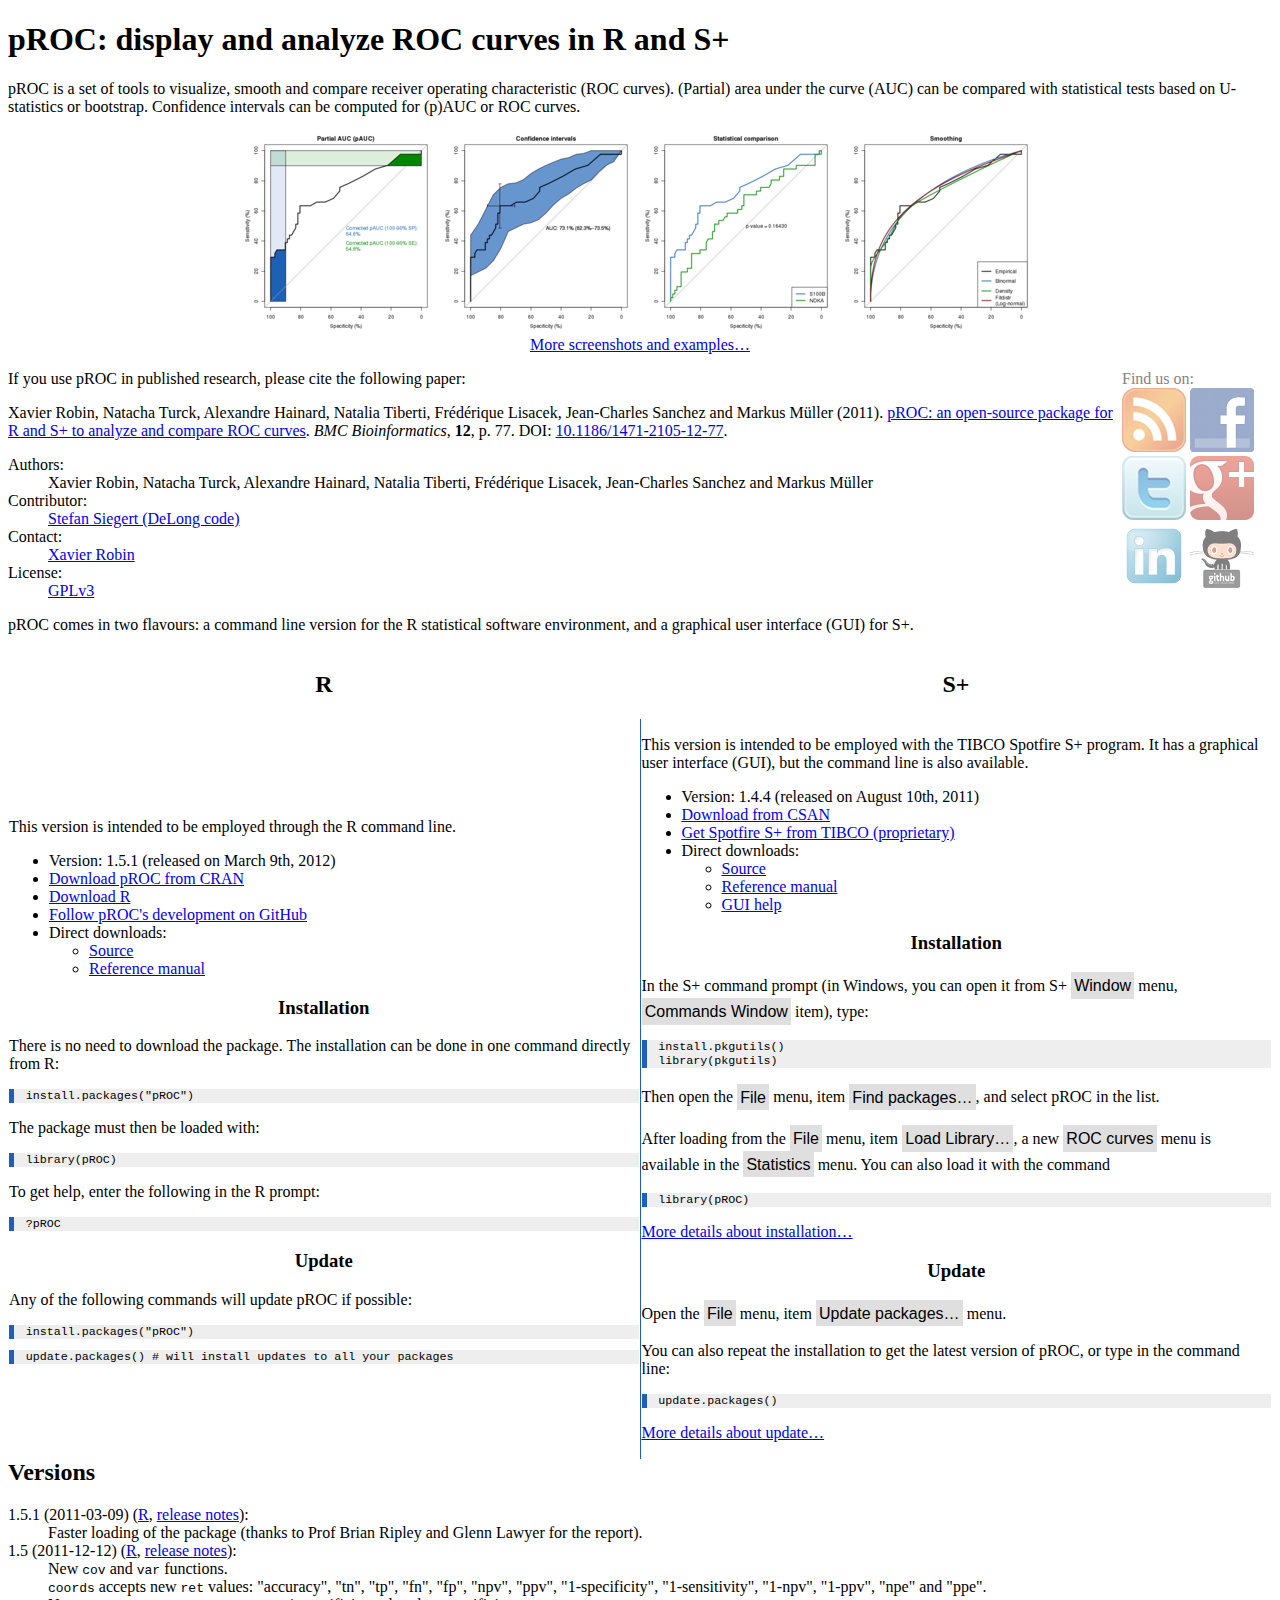
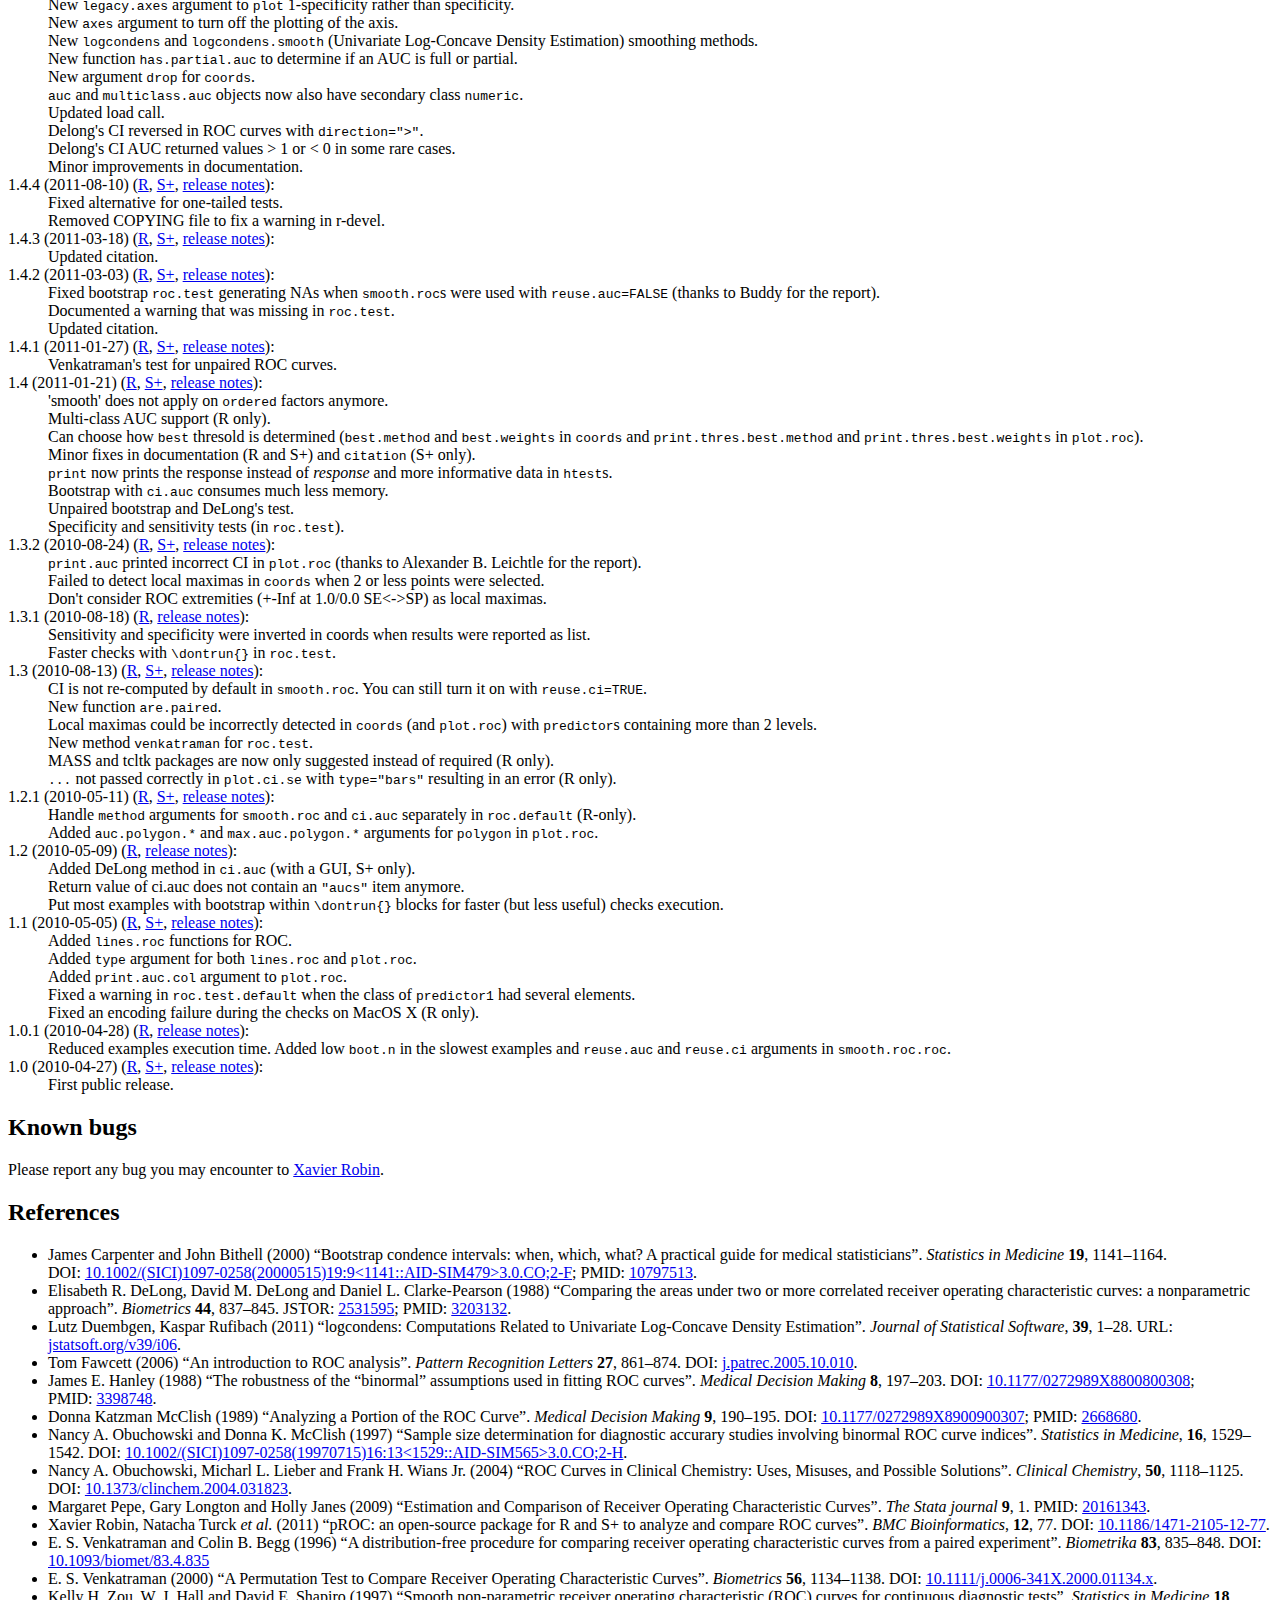
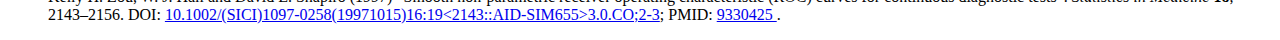
==== index.html @ 5d415474 "Initial commit at v. 1.5.1" ====
<!DOCTYPE HTML PUBLIC "-//W3C//DTD HTML 4.01//EN" "http://www.w3.org/TR/html4/strict.dtd">
<html>
<head>
<meta http-equiv="Content-Type" content="text/html;charset=utf-8">
<title>pROC: display and analyze ROC curves in R and S+</title>
<link href="css/pROC.css" rel="stylesheet" type="text/css">
<link href="http://xavier.robin.name/feed/tag/pROC" rel="alternate" type="application/atom+xml">
</head>
<body>

<h1 id="top">pROC: display and analyze ROC curves in R and S+</h1>

<p>pROC is a set of tools to visualize, smooth and compare receiver operating characteristic (ROC curves). (Partial) area under the curve (AUC) can be compared with statistical tests based on U-statistics or bootstrap. Confidence intervals can be computed for (p)AUC or ROC curves.</p>

<p style="text-align:center;"><a href="screenshots.html" title="Display screenshots"><img src="images/montage.png" alt="Screenshots montage" style="border:0"></a>
<br><a href="screenshots.html" title="Display screenshots">More screenshots and examples…</a></p>

<div id="social">
Find us on:<br>


<a href="http://xavier.robin.name/feed/tag/pROC"><img src="images/rss-icon-64.png" alt="RSS"></a>
<a href="https://www.facebook.com/pROC.package"><img src="images/facebook_badge2.png" alt="Facebook"></a>
<a href="https://twitter.com/#!/pROC_package"><img src="images/twitter.png" alt="Twitter"></a>
<a href="http://gplus.to/pROC"><img src="images/gplus-64.png" alt="Google+"></a>
<!--a href="https://plus.google.com/u/0/b/115798713098628927276/115798713098628927276/about"><img src="images/gplus-64.png" alt="Google+"></a-->
<a href="http://www.linkedin.com/groups/pROC-4214340"><img src="images/linkedin-64.png" alt="LinkedIn"></a>
<a href="https://github.com/xrobin/pROC"><img src="images/github-badge2.png" alt="GitHub"></a>
</div>

<p>If you use pROC in published research, please cite the following paper:</p>
<p>Xavier Robin, Natacha Turck, Alexandre Hainard, Natalia Tiberti, Frédérique Lisacek, Jean-Charles Sanchez and Markus Müller (2011). <a href="http://www.biomedcentral.com/1471-2105/12/77/">pROC: an open-source package for R and S+ to analyze and compare ROC curves</a>. <i>BMC Bioinformatics</i>, <b>12</b>, p. 77. DOI: <a href="http://dx.doi.org/10.1186/1471-2105-12-77">10.1186/1471-2105-12-77</a>.</p>

<dl>
<dt>Authors</dt><dd>Xavier Robin, Natacha Turck, Alexandre Hainard, Natalia Tiberti, Frédérique Lisacek, Jean-Charles Sanchez and Markus Müller</dd>
<dt>Contributor</dt><dd><a href="https://github.com/sieste">Stefan Siegert (DeLong code)</a></dd>
<dt>Contact</dt><dd><a href="http://xavier.robin.name/contact">Xavier Robin</a></dd>
<dt>License</dt><dd><a href="http://www.gnu.org/licenses/gpl.html">GPLv3</a></dd>
</dl>

<p>pROC comes in two flavours: a command line version for the R statistical software environment, and a graphical user interface (GUI) for S+.</p>

<table summary="Table with 2 colums: one for R and one for S+." class="pROC_table">
	<tr>
		<th><h2 id="pROC_R">R</h2></th>
		<th><h2 id="pROC_S">S+</h2></th>
	</tr>
	<tr>
		<td><p>This version is intended to be employed through the R command line.</p>
			<ul>
			<li>Version: 1.5.1 (released on March 9th, 2012)</li>
			<li><a href="http://cran.r-project.org/web/packages/pROC/index.html">Download pROC from CRAN</a></li>
			<li><a href="http://www.r-project.org/">Download R</a></li>
			<li><a href="https://github.com/xrobin/pROC">Follow pROC's development on GitHub</a></li>
			<li>Direct downloads:
				<ul>
					<li><a href="files/pROC_1.5.1_R_source.tar.gz">Source</a></li>
					<li><a href="files/pROC_1.5.1_R_manual.pdf">Reference manual</a></li>
				</ul>
			</li>
			</ul>

			<h3 id="pROC_installation">Installation</h3>
			<p>There is no need to download the package. The installation can be done in one command directly from R:</p>
			<pre>install.packages("pROC")</pre>
			<p>The package must then be loaded with:</p>
			<pre>library(pROC)</pre>
			<p>To get help, enter the following in the R prompt:</p>
			<pre>?pROC</pre>

			<h3>Update</h3>
			<p>Any of the following commands will update pROC if possible:</p>
			<pre>install.packages("pROC")</pre>
			<pre>update.packages() # will install updates to all your packages</pre>
		</td>

		<td><p>This version is intended to be employed with the TIBCO Spotfire S+ program. It has a graphical user interface (GUI), but the command line is also available.</p>
			<ul>
			<li>Version: 1.4.4 (released on August 10th, 2011)</li>
			<li><a href="http://csan.insightful.com/PackageDetails.aspx?Package=pROC">Download from CSAN</a></li>
			<li><a href="http://spotfire.tibco.com/Products/S-Plus-Overview.aspx">Get Spotfire S+ from TIBCO (proprietary)</a></li>
			<li>Direct downloads:
				<ul>
				<li><a href="files/pROC_1.4.4_S_source.tar.gz">Source</a></li>
				<li><a href="files/pROC_1.4.4_S_manual.pdf">Reference manual</a></li>
				<li><a href="files/pROC_1.4.4_S_help.pdf">GUI help</a></li>
				</ul>
			</li>
			</ul>

			<h3>Installation</h3>
			<p>In the S+ command prompt (in Windows, you can open it from S+ <code class="pROC_menuitem">Window</code> menu, <code class="pROC_menuitem">Commands Window</code> item), type:</p>
			<pre>install.pkgutils()<br>library(pkgutils)</pre>
			<p>Then open the <code class="pROC_menuitem">File</code> menu, item <code class="pROC_menuitem">Find packages…</code>, and select pROC in the list.</p>
			<p>After loading from the <code class="pROC_menuitem">File</code> menu, item <code class="pROC_menuitem">Load Library…</code>, a new <code class="pROC_menuitem">ROC curves</code> menu is available in the <code class="pROC_menuitem">Statistics</code> menu. You can also load it with the command</p>
			<pre>library(pROC)</pre>
			<p><a href="installS.html" title="Detailed installation help">More details about installation…</a></p>
			
			<h3>Update</h3>
			<p>Open the <code class="pROC_menuitem">File</code> menu, item <code class="pROC_menuitem">Update packages…</code> menu.</p>
			<p>You can also repeat the installation to get the latest version of pROC, or type in the command line:</p>
			<pre>update.packages()</pre>
			<p><a href="installS.html#pROC_update" title="Detailed update help">More details about update…</a></p>
		</td>
	</tr>
</table>

<h2 id="pROC_versions">Versions</h2>
	<dl>
		<dt>1.5.1 (2011-03-09) (<a href="files/pROC_1.5.1_R_source.tar.gz">R</a>, <a href="http://xavier.robin.name/blog/2011/12/12/proc-1.5.1-released">release notes</a>)</dt>
			<dd>Faster loading of the package (thanks to Prof Brian Ripley and Glenn Lawyer for the report).</dd>

		<dt>1.5 (2011-12-12) (<a href="archives/pROC_1.5_R_source.tar.gz">R</a>, <a href="http://xavier.robin.name/blog/2011/12/12/proc-1.5-released">release notes</a>)</dt>
			<dd>New <code>cov</code> and <code>var</code> functions.</dd>
			<dd><code>coords</code> accepts new <code>ret</code> values: "accuracy", "tn", "tp", "fn", "fp", "npv", "ppv", "1-specificity", "1-sensitivity", "1-npv", "1-ppv", "npe" and "ppe".</dd>
			<dd>New <code>legacy.axes</code> argument to <code>plot</code> 1-specificity rather than specificity.</dd>
			<dd>New <code>axes</code> argument to turn off the plotting of the axis.</dd>
			<dd>New <code>logcondens</code> and <code>logcondens.smooth</code> (Univariate Log-Concave Density Estimation) smoothing methods.</dd>
			<dd>New function <code>has.partial.auc</code> to determine if an AUC is full or partial.</dd>
			<dd>New argument <code>drop</code> for <code>coords</code>.</dd>
			<dd><code>auc</code> and <code>multiclass.auc</code> objects now also have secondary class <code>numeric</code>.</dd>
			<dd>Updated load call.</dd>
			<dd>Delong's CI reversed in ROC curves with <code>direction="&gt;"</code>.</dd>
			<dd>Delong's CI AUC returned values &gt; 1 or &lt; 0 in some rare cases.</dd>
			<dd>Minor improvements in documentation.</dd>

		<dt>1.4.4 (2011-08-10) (<a href="archives/pROC_1.4.4_R_source.tar.gz">R</a>, <a href="files/pROC_1.4.4_S_source.tar.gz">S+</a>, <a href="http://xavier.robin.name/blog/2011/08/10/proc-1.4.4-released">release notes</a>)</dt>
			<dd>Fixed alternative for one-tailed tests.</dd>
			<dd>Removed COPYING file to fix a warning in r-devel.</dd>

		<dt>1.4.3 (2011-03-18) (<a href="archives/pROC_1.4.3_R_source.tar.gz">R</a>, <a href="archives/pROC_1.4.3_S_source.zip">S+</a>, <a href="http://xavier.robin.name/blog/2011/03/18/proc-1.4.3-released">release notes</a>)</dt>
			<dd>Updated citation.</dd>

		<dt>1.4.2 (2011-03-03) (<a href="archives/pROC_1.4.2_R_source.tar.gz">R</a>, <a href="archives/pROC_1.4.2_S_source.zip">S+</a>, <a href="http://xavier.robin.name/blog/2011/03/03/proc-1.4.2-released">release notes</a>)</dt>
			<dd>Fixed bootstrap <code>roc.test</code> generating NAs when <code>smooth.roc</code>s were used with <code>reuse.auc=FALSE</code> (thanks to Buddy for the report).</dd>
			<dd>Documented a warning that was missing in <code>roc.test</code>.</dd>
			<dd>Updated citation.</dd>

		<dt>1.4.1 (2011-01-27) (<a href="archives/pROC_1.4.1_R_source.tar.gz">R</a>, <a href="archives/pROC_1.4.1_S_source.zip">S+</a>, <a href="http://xavier.robin.name/blog/2011/01/27/proc-1.4.1-released">release notes</a>)</dt>
			<dd>Venkatraman's test for unpaired ROC curves.</dd>

		<dt>1.4 (2011-01-21) (<a href="archives/pROC_1.4_R_source.tar.gz">R</a>, <a href="archives/pROC_1.4_S_source.zip">S+</a>, <a href="http://xavier.robin.name/blog/2011/01/21/proc-1.4-released">release notes</a>)</dt>
			<dd>'smooth' does not apply on <code>ordered</code> factors anymore.</dd>
			<dd>Multi-class AUC support (R only).</dd>
			<dd>Can choose how <code>best</code> thresold is determined (<code>best.method</code> and <code>best.weights</code> in <code>coords</code> and <code>print.thres.best.method</code> and <code>print.thres.best.weights</code> in <code>plot.roc</code>).</dd>
			<dd>Minor fixes in documentation (R and S+) and <code>citation</code> (S+ only).</dd>
			<dd><code>print</code> now prints the response instead of <em>response</em> and more informative data in <code>htest</code>s.</dd>
			<dd>Bootstrap with <code>ci.auc</code> consumes much less memory.</dd>
			<dd>Unpaired bootstrap and DeLong's test.</dd>
			<dd>Specificity and sensitivity tests (in <code>roc.test</code>).</dd>

		<dt>1.3.2 (2010-08-24) (<a href="archives/pROC_1.3.2_R_source.tar.gz">R</a>, <a href="archives/pROC_1.3.2_S_source.zip">S+</a>, <a href="http://xavier.robin.name/blog/2010/08/24/proc-1.3.2-released">release notes</a>)</dt>
			<dd><code>print.auc</code> printed incorrect CI in <code>plot.roc</code> (thanks to Alexander B. Leichtle for the report).</dd>
			<dd>Failed to detect local maximas in <code>coords</code> when 2 or less points were selected.</dd>
			<dd>Don't consider ROC extremities (+-Inf at 1.0/0.0 SE<->SP) as local maximas.</dd>

		<dt>1.3.1 (2010-08-18) (<a href="archives/pROC_1.3.1_R_source.tar.gz">R</a>, <a href="http://xavier.robin.name/blog/2010/08/18/proc-1.3.1-released">release notes</a>)</dt>
			<dd>Sensitivity and specificity were inverted in coords when results were reported as list.</dd>
			<dd>Faster checks with <code>\dontrun{}</code> in <code>roc.test</code>.</dd>

		<dt>1.3 (2010-08-13) (<a href="archives/pROC_1.3_R_source.tar.gz">R</a>, <a href="archives/pROC_1.3_S_source.zip">S+</a>, <a href="http://xavier.robin.name/blog/2010/08/13/proc-1.3-released">release notes</a>)</dt>
		  <dd>CI is not re-computed by default in <code>smooth.roc</code>. You can still turn it on with <code>reuse.ci=TRUE</code>.</dd>
			<dd>New function <code>are.paired</code>.</dd>
			<dd>Local maximas could be incorrectly detected in <code>coords</code> (and <code>plot.roc</code>) with <code>predictor</code>s containing more than 2 levels.</dd>
			<dd>New method <code>venkatraman</code> for <code>roc.test</code>.</dd>
			<dd>MASS and tcltk packages are now only suggested instead of required (R only).</dd>
			<dd><code>...</code> not passed correctly in <code>plot.ci.se</code> with <code>type="bars"</code> resulting in an error (R only).</dd>

		<dt>1.2.1 (2010-05-11) (<a href="archives/pROC_1.2.1_R_source.tar.gz">R</a>, <a href="archives/pROC_1.2.1_S_source.zip">S+</a>, <a href="http://xavier.robin.name/blog/2010/05/11/proc-1.2.1-released">release notes</a>)</dt>
			<dd>Handle <code>method</code> arguments for <code>smooth.roc</code> and <code>ci.auc</code> separately in <code>roc.default</code> (R-only).</dd>
			<dd>Added <code>auc.polygon.*</code> and <code>max.auc.polygon.*</code> arguments for <code>polygon</code> in <code>plot.roc</code>.</dd>

		<dt>1.2 (2010-05-09) (<a href="archives/pROC_1.2_R_source.tar.gz">R</a>, <a href="http://xavier.robin.name/blog/2010/05/09/proc-1.2-released">release notes</a>)</dt>
			<dd>Added DeLong method in <code>ci.auc</code> (with a GUI, S+ only).</dd>
			<dd>Return value of ci.auc does not contain an <code>"aucs"</code> item anymore.</dd>
			<dd>Put most examples with bootstrap within <code>\dontrun{}</code> blocks for faster (but less useful) checks execution.</dd>

		<dt>1.1 (2010-05-05) (<a href="archives/pROC_1.1_R_source.tar.gz">R</a>, <a href="archives/pROC_1.1_S_source.zip">S+</a>, <a href="http://xavier.robin.name/blog/2010/05/05/proc-1.1-released">release notes</a>)</dt>
			<dd>Added <code>lines.roc</code> functions for ROC.</dd>
			<dd>Added <code>type</code> argument for both <code>lines.roc</code> and <code>plot.roc</code>.</dd>
			<dd>Added <code>print.auc.col</code> argument to <code>plot.roc</code>.</dd>
			<dd>Fixed a warning in <code>roc.test.default</code> when the class of <code>predictor1</code> had several elements.</dd>
			<dd>Fixed an encoding failure during the checks on MacOS X (R only).</dd>

		<dt>1.0.1 (2010-04-28) (<a href="archives/pROC_1.0.1_R_source.tar.gz">R</a>, <a href="http://xavier.robin.name/blog/2010/04/28/proc-1.0.1-released">release notes</a>)</dt>
			<dd>Reduced examples execution time. Added low <code>boot.n</code> in the slowest examples and <code>reuse.auc</code> and <code>reuse.ci</code> arguments in <code>smooth.roc.roc</code>.</dd>

		<dt>1.0 (2010-04-27) (<a href="archives/pROC_1.0_R_source.tar.gz">R</a>, <a href="archives/pROC_1.0_S_source.zip">S+</a>, <a href="http://xavier.robin.name/blog/2010/04/27/proc-1.0-released">release notes</a>)</dt>
			<dd>First public release.</dd>
	</dl>


<h2 id="pROC_bugs">Known bugs</h2>
<p>Please report any bug you may encounter to <a href="http://xavier.robin.name/contact">Xavier Robin</a>.</p>

<h2 id="pROC_references">References</h2>
<ul>
	<li>James Carpenter and John Bithell (2000) “Bootstrap condence intervals: when, which, what? A practical guide for medical statisticians”. <i>Statistics in Medicine</i> <b>19</b>, 1141–1164. DOI:&nbsp;<a href="http://dx.doi.org/10.1002/(SICI)1097-0258(20000515)19:9%3C1141::AID-SIM479%3E3.0.CO%3B2-F">10.1002/(SICI)1097-0258(20000515)19:9<1141::AID-SIM479>3.0.CO;2-F</a>; PMID:&nbsp;<a href="http://www.ncbi.nlm.nih.gov/pubmed/10797513">10797513</a>.</li>
	<li>Elisabeth R. DeLong, David M. DeLong and Daniel L. Clarke-Pearson (1988) “Comparing the areas under two or more correlated receiver operating characteristic curves: a nonparametric approach”. <i>Biometrics</i> <b>44</b>, 837–845. JSTOR:&nbsp;<a href="http://www.jstor.org/stable/info/2531595">2531595</a>; PMID: <a href="http://www.ncbi.nlm.nih.gov/pubmed/3203132">3203132</a>.</li>
	<li>Lutz Duembgen, Kaspar Rufibach (2011) “logcondens: Computations Related to Univariate Log-Concave Density Estimation”. <i>Journal of Statistical Software</i>, <b>39</b>, 1–28. URL: <a href="http://www.jstatsoft.org/v39/i06/">jstatsoft.org/v39/i06</a>.</li> 
	<li>Tom Fawcett (2006) “An introduction to ROC analysis”. <i>Pattern Recognition Letters</i> <b>27</b>, 861–874. DOI:&nbsp;<a href="http://dx.doi.org/10.1016/j.patrec.2005.10.010">j.patrec.2005.10.010</a>.</li>
	<li>James E. Hanley (1988) “The robustness of the “binormal” assumptions used in fitting ROC curves”. <i>Medical Decision Making</i> <b>8</b>, 197–203. DOI:&nbsp;<a href="http://dx.doi.org/10.1177/0272989X8800800308">10.1177/0272989X8800800308</a>; PMID:&nbsp;<a href="http://www.ncbi.nlm.nih.gov/pubmed/3398748">3398748</a>.</li>
	<li>Donna Katzman McClish (1989) “Analyzing a Portion of the ROC Curve”. <i>Medical Decision Making</i> <b>9</b>, 190–195. DOI:&nbsp;<a href="http://dx.doi.org/10.1177/0272989X8900900307">10.1177/0272989X8900900307</a>; PMID:&nbsp;<a href="http://www.ncbi.nlm.nih.gov/pubmed/2668680">2668680</a>.</li>
	<li>Nancy A. Obuchowski and Donna K. McClish (1997) “Sample size determination for diagnostic accurary studies involving binormal ROC curve indices”. <i>Statistics in Medicine</i>, <b>16</b>, 1529–1542. DOI: <a href="http://dx.doi.org/10.1002/(SICI)1097-0258(19970715)16:13&lt;1529::AID-SIM565&gt;3.0.CO;2-H">10.1002/(SICI)1097-0258(19970715)16:13&lt;1529::AID-SIM565&gt;3.0.CO;2-H</a>.</li>
	<li>Nancy A. Obuchowski, Micharl L. Lieber and Frank H. Wians Jr. (2004) “ROC Curves in Clinical Chemistry: Uses, Misuses, and Possible Solutions”. <i>Clinical Chemistry</i>, <b>50</b>, 1118–1125. DOI: <a href="http://dx.doi.org/10.1373/clinchem.2004.031823">10.1373/clinchem.2004.031823</a>.</li>
	<li>Margaret Pepe, Gary Longton and Holly Janes (2009) “Estimation and Comparison of Receiver Operating Characteristic Curves”. <i>The Stata journal</i> <b>9</b>, 1. PMID:&nbsp;<a href="http://www.ncbi.nlm.nih.gov/pubmed/20161343">20161343</a>.</li>
	<li>Xavier Robin, Natacha Turck <i>et al.</i> (2011) “pROC: an open-source package for R and S+ to analyze and compare ROC curves”. <i>BMC Bioinformatics</i>, <b>12</b>, 77. DOI: <a href="http://dx.doi.org/10.1186/1471-2105-12-77">10.1186/1471-2105-12-77</a>.</li>
	<li>E. S. Venkatraman and Colin B. Begg (1996) “A distribution-free procedure for comparing receiver operating characteristic curves from a paired experiment”. <i>Biometrika</i> <b>83</b>, 835–848. DOI: <a href="http://dx.doi.org/10.1093/biomet/83.4.835">10.1093/biomet/83.4.835</a></li>
	<li>E. S. Venkatraman (2000) “A Permutation Test to Compare Receiver Operating Characteristic Curves”. <i>Biometrics</i> <b>56</b>,
  1134–1138. DOI: <a href="http://dx.doi.org/10.1111/j.0006-341X.2000.01134.x">10.1111/j.0006-341X.2000.01134.x</a>.</li>
	<li>Kelly H. Zou, W. J. Hall and David E. Shapiro (1997) “Smooth non-parametric receiver operating characteristic (ROC) curves for continuous diagnostic tests”. <i>Statistics in Medicine</i> <b>18</b>, 2143–2156. DOI:&nbsp;<a href="http://dx.doi.org/10.1002/(SICI)1097-0258(19971015)16:19%3C2143::AID-SIM655%3E3.0.CO%3B2-3">10.1002/(SICI)1097-0258(19971015)16:19&lt;2143::AID-SIM655&gt;3.0.CO;2-3</a>; PMID:&nbsp;<a href="http://www.ncbi.nlm.nih.gov/pubmed/9330425 ">9330425 </a>.</li>
</ul>
</body>
</html>
---- css/pROC.css ----
/* <pre> looks bad by default. Highlight them a bit */
pre {
	border-left: 5px solid #1C61B6;
	padding-left:1em;
	background: #EEE;
	color:black;
	overflow: auto;
	white-space: pre-line;
	font-size: 90%;
}

/* Emulate GUI elements */

kbd {
	/* Freely inspired from http://ago.tanfa.co.uk/css/borders/keyboard.html */
	font-family: Tahoma, Arial, Helvetica, sans-serif;
	white-space: nowrap;
	line-height: 200%;
	border-width: .2em .4em .5em .3em;
	border-style: solid;
	border-color: #CCCCCC #AAAAAA #888888 #BBBBBB;
	padding: 0.3em 0.2em;
	color: #000000;
	background: #EEEEEE;
}

.pROC_menuitem {
	/* Freely inspired from http://ago.tanfa.co.uk/css/borders/keyboard.html */
	font-family: Tahoma, Arial, Helvetica, sans-serif;
	white-space: nowrap;
	line-height: 160%;
	padding: 0.3em 0.2em;
	color: black;
	background: #DFDFDF;
}

.pROC_file {
	font-family: Tahoma, Arial, Helvetica, sans-serif;
	white-space: nowrap;
	border: 1px dotted black;
	padding-left: 1px;
	padding-right: 1px;
}

.pROC_file:before {
	content:url(SmoothGNOME-file.png);
	vertical-align:middle;
	padding-right:5px;
}

.pROC_folder:before {
	content:url(SmoothGNOME-directory.png);
}

/* Fix tables.
 * Make more specific selectors with #sib_body to override table defaults of the sib stylesheet */

table.pROC_table {
	border-collapse: collapse;
	table-layout:fixed;
	width: 100%;
	float:left;
}

#sib_body .pROC_table td {
	width:50%;
	vertical-align:top;
	padding-left:1em;
	padding-right:1em;
}

.pROC_table th {
	background-color: white!important;
	color: black!important;
}

.pROC_table h3 {
	text-align: center;
}

.pROC_table td+td {
	border-left: 1px solid #1C61B6;
}

/* Definition lists are unstyled by default. Make them look nice */

dl { /* override smallish <body> text */
	font-size: medium;
}

dt:after {
	content: ": ";
}

dd#pROC_versions {
	display:list-item;
}

/* Some pROC-screenshots-specific elements */

#pROC_screenshots {
	max-width:1100px;
	margin-left:auto;
	margin-right:auto;
}

.pROC_capture-block {
	float:left;
	width:500px;
	margin:1em;
}

.pROC_clear {
	clear:left;
}

/* Some pROC-S+ install guide-specific elements */

.pROC_showhidelink {
	font-size:90%;
}

:target {
	background:#80B9FF !important;
	color:black;
}

.pROC_sidehelp {
	background: #EEEEEE;
	border:1px solid #1C61B6;
	padding:.1em;
	margin-top:2em;
}

.pROC_sidehelp img {
	max-width:100%;
	border:0;
}

/* Style of the social bar */
#social {
	float:right;
	width: 150px;
	opacity:.5;
}
#social:hover {
	opacity:1;
}
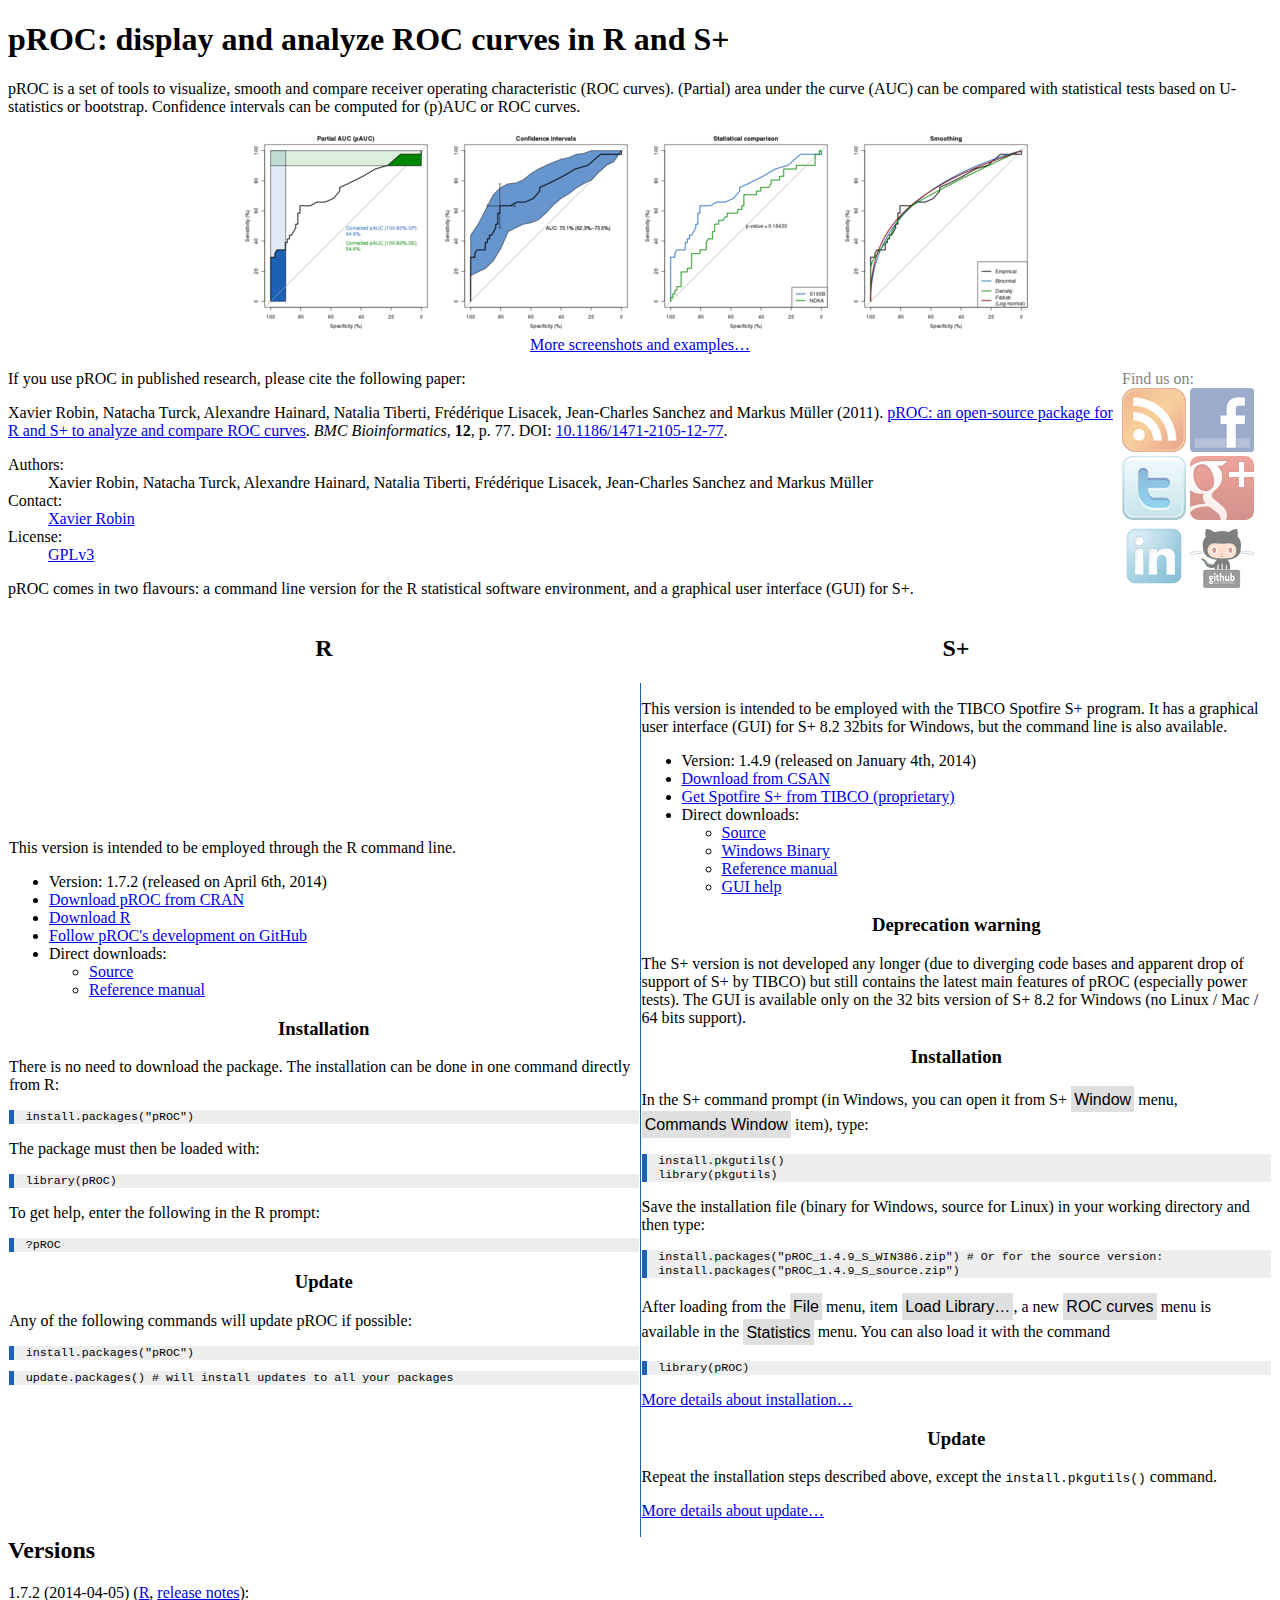
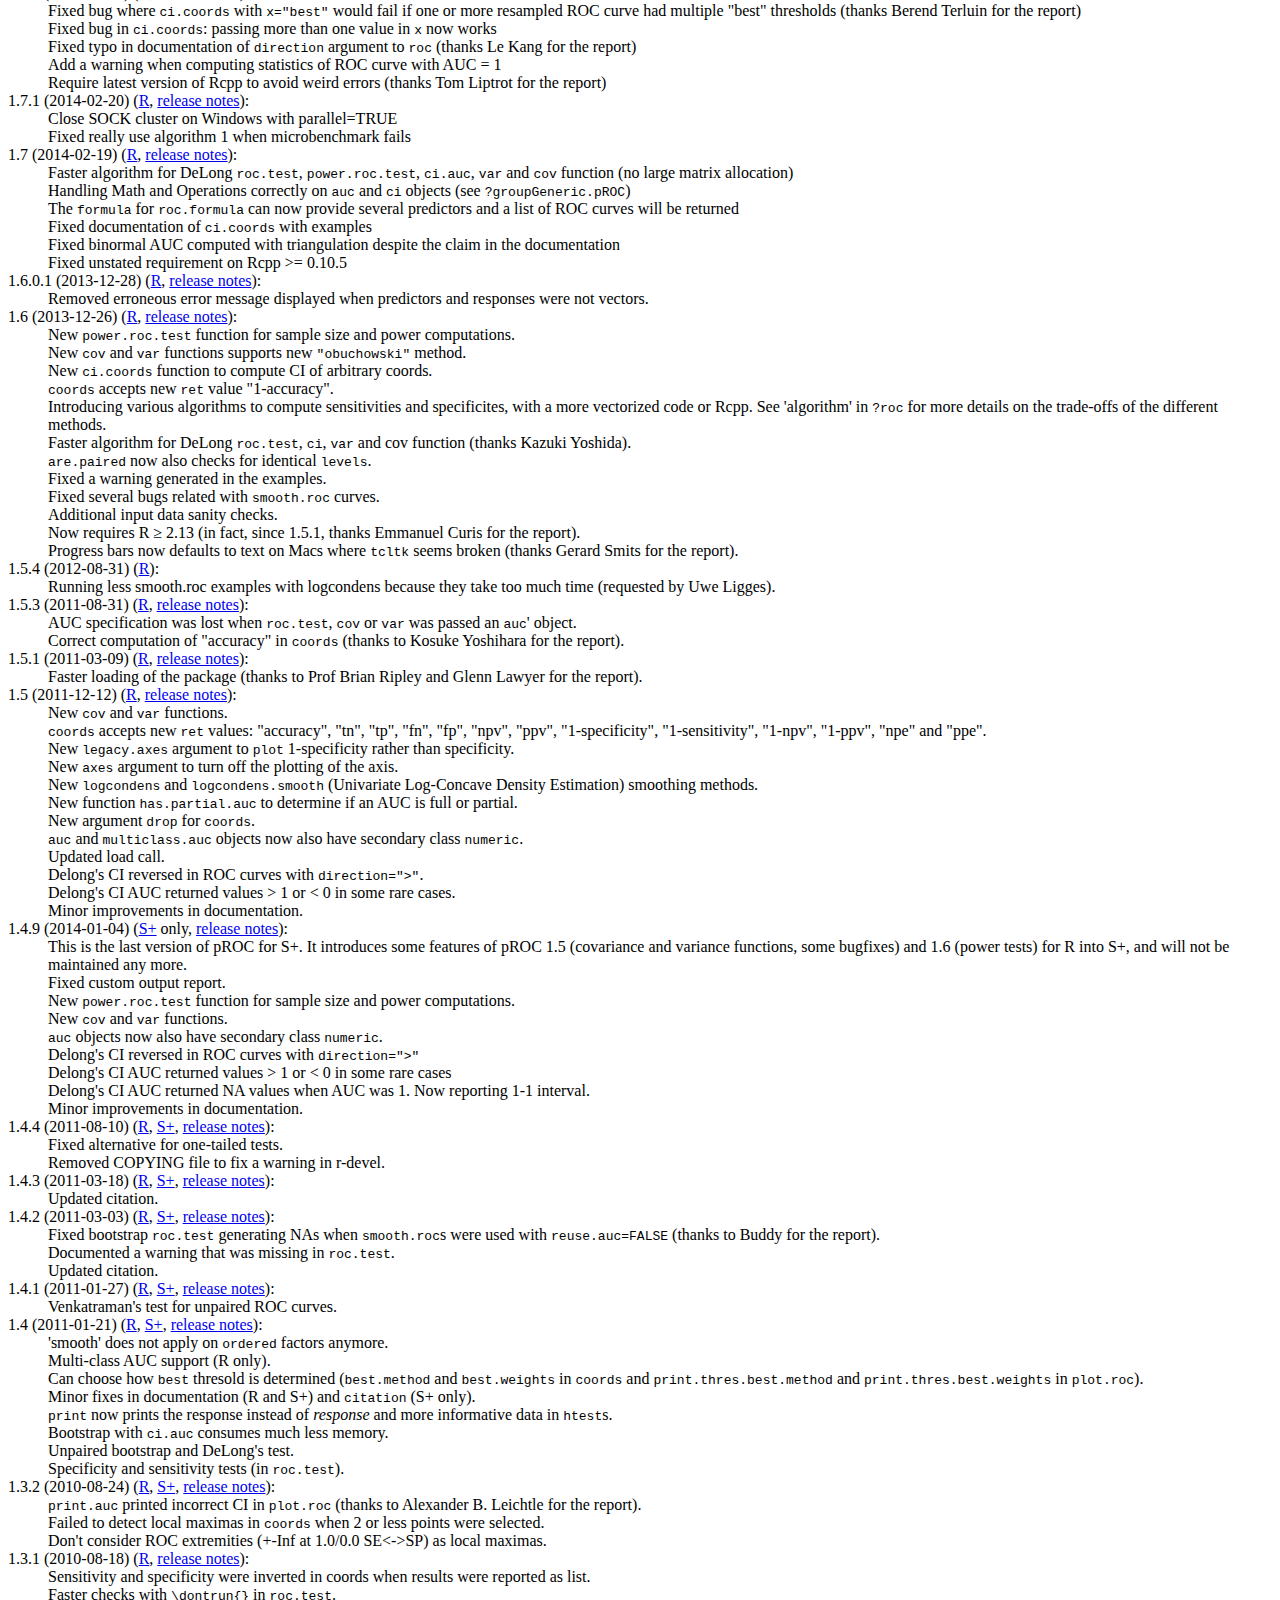
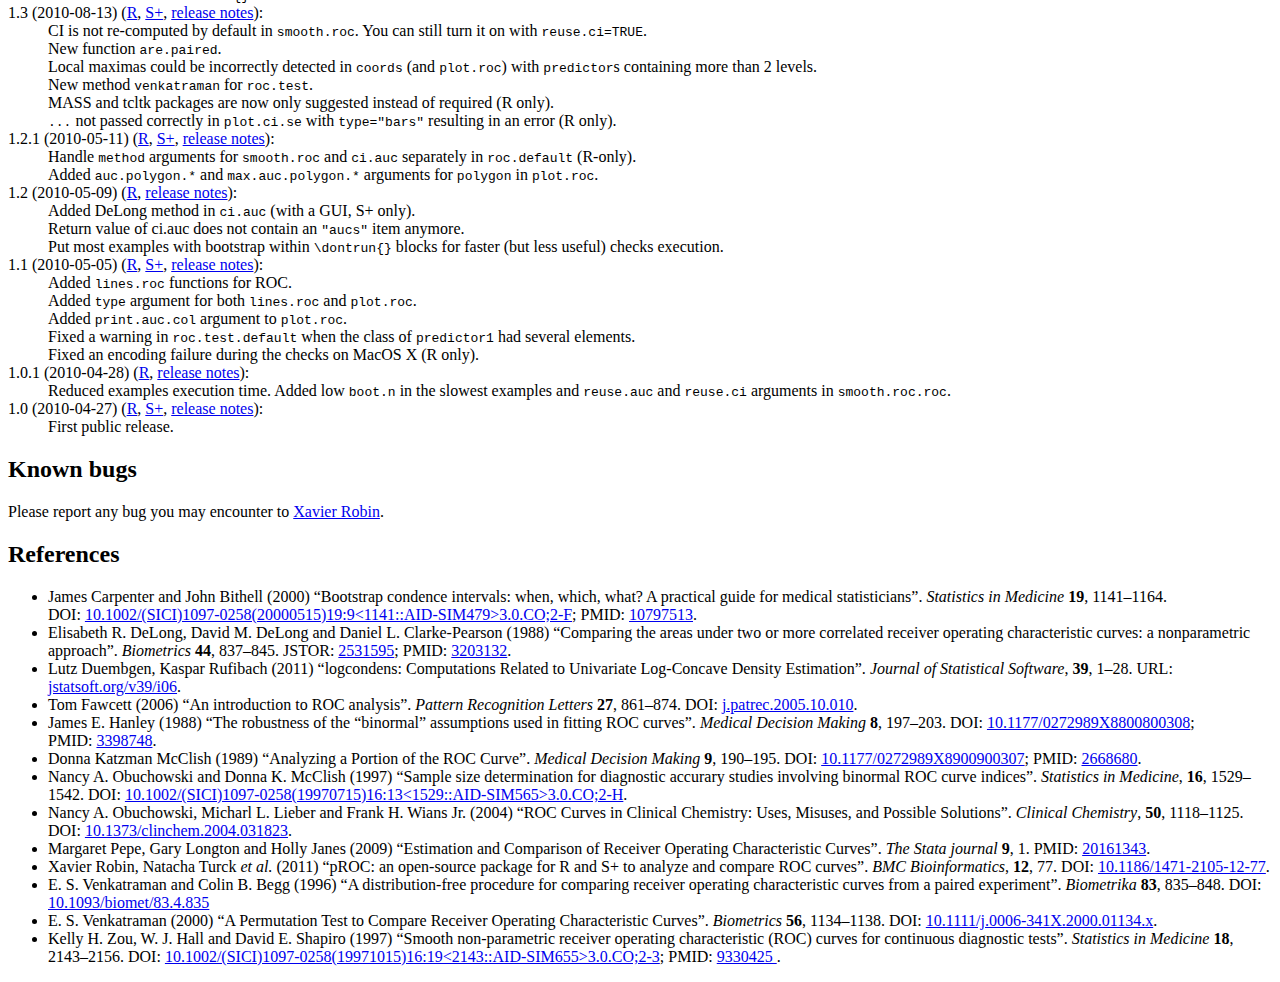
==== commit e8de63bc: "Update to 1.7.1" ====
--- a/index.html
+++ b/index.html
@@ -33,7 +33,6 @@
 
 <dl>
 <dt>Authors</dt><dd>Xavier Robin, Natacha Turck, Alexandre Hainard, Natalia Tiberti, Frédérique Lisacek, Jean-Charles Sanchez and Markus Müller</dd>
-<dt>Contributor</dt><dd><a href="https://github.com/sieste">Stefan Siegert (DeLong code)</a></dd>
 <dt>Contact</dt><dd><a href="http://xavier.robin.name/contact">Xavier Robin</a></dd>
 <dt>License</dt><dd><a href="http://www.gnu.org/licenses/gpl.html">GPLv3</a></dd>
 </dl>
@@ -48,14 +47,14 @@
 	<tr>
 		<td><p>This version is intended to be employed through the R command line.</p>
 			<ul>
-			<li>Version: 1.5.1 (released on March 9th, 2012)</li>
+			<li>Version: 1.7.2 (released on April 6th, 2014)</li>
 			<li><a href="http://cran.r-project.org/web/packages/pROC/index.html">Download pROC from CRAN</a></li>
 			<li><a href="http://www.r-project.org/">Download R</a></li>
 			<li><a href="https://github.com/xrobin/pROC">Follow pROC's development on GitHub</a></li>
 			<li>Direct downloads:
 				<ul>
-					<li><a href="files/pROC_1.5.1_R_source.tar.gz">Source</a></li>
-					<li><a href="files/pROC_1.5.1_R_manual.pdf">Reference manual</a></li>
+					<li><a href="files/pROC_1.7.2_R_source.tar.gz">Source</a></li>
+					<li><a href="files/pROC_1.7.2_R_manual.pdf">Reference manual</a></li>
 				</ul>
 			</li>
 			</ul>
@@ -74,40 +73,87 @@
 			<pre>update.packages() # will install updates to all your packages</pre>
 		</td>
 
-		<td><p>This version is intended to be employed with the TIBCO Spotfire S+ program. It has a graphical user interface (GUI), but the command line is also available.</p>
+		<td><p>This version is intended to be employed with the TIBCO Spotfire S+ program. It has a graphical user interface (GUI) for S+ 8.2 32bits for Windows, but the command line is also available.</p>
 			<ul>
-			<li>Version: 1.4.4 (released on August 10th, 2011)</li>
+			<li>Version: 1.4.9 (released on January 4th, 2014)</li>
 			<li><a href="http://csan.insightful.com/PackageDetails.aspx?Package=pROC">Download from CSAN</a></li>
 			<li><a href="http://spotfire.tibco.com/Products/S-Plus-Overview.aspx">Get Spotfire S+ from TIBCO (proprietary)</a></li>
 			<li>Direct downloads:
 				<ul>
-				<li><a href="files/pROC_1.4.4_S_source.tar.gz">Source</a></li>
-				<li><a href="files/pROC_1.4.4_S_manual.pdf">Reference manual</a></li>
-				<li><a href="files/pROC_1.4.4_S_help.pdf">GUI help</a></li>
+				<li><a href="files/pROC_1.4.9_S_source.zip">Source</a></li>
+				<li><a href="files/pROC_1.4.9_S_WIN386.zip">Windows Binary</a></li>
+				<li><a href="files/pROC_1.4.9_S_manual.pdf">Reference manual</a></li>
+				<li><a href="files/pROC_1.4.9_S_help.pdf">GUI help</a></li>
 				</ul>
 			</li>
 			</ul>
 
+			<h3>Deprecation warning</h3>
+			<p>The S+ version is not developed any longer (due to diverging code bases and apparent drop of support of S+ by TIBCO) but still contains the latest main features of pROC (especially power tests). The GUI is available only on the 32 bits version of S+ 8.2 for Windows (no Linux / Mac / 64 bits support).</p>
+
 			<h3>Installation</h3>
 			<p>In the S+ command prompt (in Windows, you can open it from S+ <code class="pROC_menuitem">Window</code> menu, <code class="pROC_menuitem">Commands Window</code> item), type:</p>
 			<pre>install.pkgutils()<br>library(pkgutils)</pre>
-			<p>Then open the <code class="pROC_menuitem">File</code> menu, item <code class="pROC_menuitem">Find packages…</code>, and select pROC in the list.</p>
+			<p>Save the installation file (binary for Windows, source for Linux) in your working directory and then type:</p>
+			<pre>install.packages("pROC_1.4.9_S_WIN386.zip") # Or for the source version:<br>install.packages("pROC_1.4.9_S_source.zip")</pre>
 			<p>After loading from the <code class="pROC_menuitem">File</code> menu, item <code class="pROC_menuitem">Load Library…</code>, a new <code class="pROC_menuitem">ROC curves</code> menu is available in the <code class="pROC_menuitem">Statistics</code> menu. You can also load it with the command</p>
 			<pre>library(pROC)</pre>
 			<p><a href="installS.html" title="Detailed installation help">More details about installation…</a></p>
-			
+
 			<h3>Update</h3>
-			<p>Open the <code class="pROC_menuitem">File</code> menu, item <code class="pROC_menuitem">Update packages…</code> menu.</p>
-			<p>You can also repeat the installation to get the latest version of pROC, or type in the command line:</p>
-			<pre>update.packages()</pre>
+			<p>Repeat the installation steps described above, except the <code>install.pkgutils()</code> command.</p>
 			<p><a href="installS.html#pROC_update" title="Detailed update help">More details about update…</a></p>
 		</td>
 	</tr>
 </table>
 
 <h2 id="pROC_versions">Versions</h2>
+
 	<dl>
-		<dt>1.5.1 (2011-03-09) (<a href="files/pROC_1.5.1_R_source.tar.gz">R</a>, <a href="http://xavier.robin.name/blog/2011/12/12/proc-1.5.1-released">release notes</a>)</dt>
+		<dt>1.7.2 (2014-04-05) (<a href="files/pROC_1.7.2_R_source.tar.gz">R</a>, <a href="https://xavier.robin.name/fr/blog/2014/04/06/proc-1.7.2">release notes</a>)</dt>
+		<dd>Fixed bug where <code>ci.coords</code> with <code>x="best"</code> would fail if one or more resampled ROC curve had multiple "best" thresholds (thanks Berend Terluin for the report)</dd>
+		<dd>Fixed bug in <code>ci.coords</code>: passing more than one value in <code>x</code> now works</dd>
+		<dd>Fixed typo in documentation of <code>direction</code> argument to <code>roc</code> (thanks Le Kang for the report)</dd>
+ 		<dd>Add a warning when computing statistics of ROC curve with AUC = 1</dd>
+		<dd>Require latest version of Rcpp to avoid weird errors (thanks Tom Liptrot for the report)</dd>
+
+		<dt>1.7.1 (2014-02-20) (<a href="archives/pROC_1.7.1_R_source.tar.gz">R</a>, <a href="https://xavier.robin.name/fr/blog/2014/02/20/proc-1.7-released">release notes</a>)</dt>
+		<dd>Close SOCK cluster on Windows with parallel=TRUE</dd>
+		<dd>Fixed really use algorithm 1 when microbenchmark fails</dd>
+
+		<dt>1.7 (2014-02-19) (<a href="archives/pROC_1.7_R_source.tar.gz">R</a>, <a href="https://xavier.robin.name/fr/blog/2014/02/20/proc-1.7-released">release notes</a>)</dt>
+		<dd>Faster algorithm for DeLong <code>roc.test</code>, <code>power.roc.test</code>, <code>ci.auc</code>, <code>var</code> and <code>cov</code> function (no large matrix allocation)</dd>
+		<dd>Handling Math and Operations correctly on <code>auc</code> and <code>ci</code> objects (see <code>?groupGeneric.pROC</code>)</dd>
+		<dd>The <code>formula</code> for <code>roc.formula</code> can now provide several predictors and a list of ROC curves will be returned</dd>
+		<dd>Fixed documentation of <code>ci.coords</code> with examples</dd>
+		<dd>Fixed binormal AUC computed with triangulation despite the claim in the documentation</dd>
+		<dd>Fixed unstated requirement on Rcpp >= 0.10.5</dd>
+
+		<dt>1.6.0.1 (2013-12-28) (<a href="archives/pROC_1.6.0.1_R_source.tar.gz">R</a>, <a href="http://xavier.robin.name/blog/2013/12/28/proc-1.6.0.1-released">release notes</a>)</dt>
+		<dd>Removed erroneous error message displayed when predictors and responses were not vectors.</dd>
+
+		<dt>1.6 (2013-12-26) (<a href="archives/pROC_1.6_R_source.tar.gz">R</a>, <a href="http://xavier.robin.name/blog/2013/12/26/proc-1.6-released">release notes</a>)</dt>
+		<dd>New <code>power.roc.test</code> function for sample size and power computations.</dd>
+		<dd>New <code>cov</code> and <code>var</code> functions supports new <code>"obuchowski"</code> method.</dd>
+		<dd>New <code>ci.coords</code> function to compute CI of arbitrary coords.</dd>
+		<dd><code>coords</code> accepts new <code>ret</code> value "1-accuracy".</dd>
+		<dd>Introducing various algorithms to compute sensitivities and specificites, with a more vectorized code or Rcpp. See 'algorithm' in <code>?roc</code> for more details on the trade-offs of the different methods.</dd>
+		<dd>Faster algorithm for DeLong <code>roc.test</code>, <code>ci</code>, <code>var</code> and </code>cov</code> function (thanks Kazuki Yoshida).</dd>
+		<dd><code>are.paired</code> now also checks for identical <code>levels</code>.</dd>
+		<dd>Fixed a warning generated in the examples.</dd>
+		<dd>Fixed several bugs related with <code>smooth.roc</code> curves.</dd>
+		<dd>Additional input data sanity checks.</dd>
+		<dd>Now requires R ≥ 2.13 (in fact, since 1.5.1, thanks Emmanuel Curis for the report).</dd>
+		<dd>Progress bars now defaults to text on Macs where <code>tcltk</code> seems broken (thanks Gerard Smits for the report).</dd>
+
+		<dt>1.5.4 (2012-08-31) (<a href="archives/pROC_1.5.4_R_source.tar.gz">R</a>)</dt>
+		<dd>Running less smooth.roc examples with logcondens because they take too much time (requested by Uwe Ligges).</dd>
+
+		<dt>1.5.3 (2011-08-31) (<a href="archives/pROC_1.5.3_R_source.tar.gz">R</a>, <a href="http://xavier.robin.name/blog/2011/12/12/proc-1.5.3-released">release notes</a>)</dt>
+			<dd>AUC specification was lost when <code>roc.test</code>, <code>cov</code> or <code>var</code> was passed an <code>auc</code>' object.
+			<dd>Correct computation of "accuracy" in <code>coords</code> (thanks to Kosuke Yoshihara for the report).</dd>
+
+		<dt>1.5.1 (2011-03-09) (<a href="archives/pROC_1.5.1_R_source.tar.gz">R</a>, <a href="http://xavier.robin.name/blog/2011/03/09/proc-1.5.1-released">release notes</a>)</dt>
 			<dd>Faster loading of the package (thanks to Prof Brian Ripley and Glenn Lawyer for the report).</dd>
 
 		<dt>1.5 (2011-12-12) (<a href="archives/pROC_1.5_R_source.tar.gz">R</a>, <a href="http://xavier.robin.name/blog/2011/12/12/proc-1.5-released">release notes</a>)</dt>
@@ -122,6 +168,17 @@
 			<dd>Updated load call.</dd>
 			<dd>Delong's CI reversed in ROC curves with <code>direction="&gt;"</code>.</dd>
 			<dd>Delong's CI AUC returned values &gt; 1 or &lt; 0 in some rare cases.</dd>
+			<dd>Minor improvements in documentation.</dd>
+
+		<dt>1.4.9 (2014-01-04) (<a href="files/pROC_1.4.9_S_source.zip">S+</a> only, <a href="http://xavier.robin.name/blog/2011/08/10/proc-1.6-released">release notes</a>)</dt>
+			<dd>This is the last version of pROC for S+. It introduces some features of pROC 1.5 (covariance and variance functions, some bugfixes) and 1.6 (power tests) for R into S+, and will not be maintained any more.</dd>
+			<dd>Fixed custom output report.</dd>
+			<dd>New <code>power.roc.test</code> function for sample size and power computations.</dd>
+			<dd>New <code>cov</code> and <code>var</code> functions.</dd>
+			<dd><code>auc</code> objects now also have secondary class <code>numeric</code>.</dd>
+			<dd>Delong's CI reversed in ROC curves with <code>direction="&gt;"</code></dd>
+			<dd>Delong's CI AUC returned values &gt; 1 or &lt; 0 in some rare cases</dd>
+			<dd>Delong's CI AUC returned NA values when AUC was 1. Now reporting 1-1 interval.</dd>
 			<dd>Minor improvements in documentation.</dd>
 
 		<dt>1.4.4 (2011-08-10) (<a href="archives/pROC_1.4.4_R_source.tar.gz">R</a>, <a href="files/pROC_1.4.4_S_source.tar.gz">S+</a>, <a href="http://xavier.robin.name/blog/2011/08/10/proc-1.4.4-released">release notes</a>)</dt>
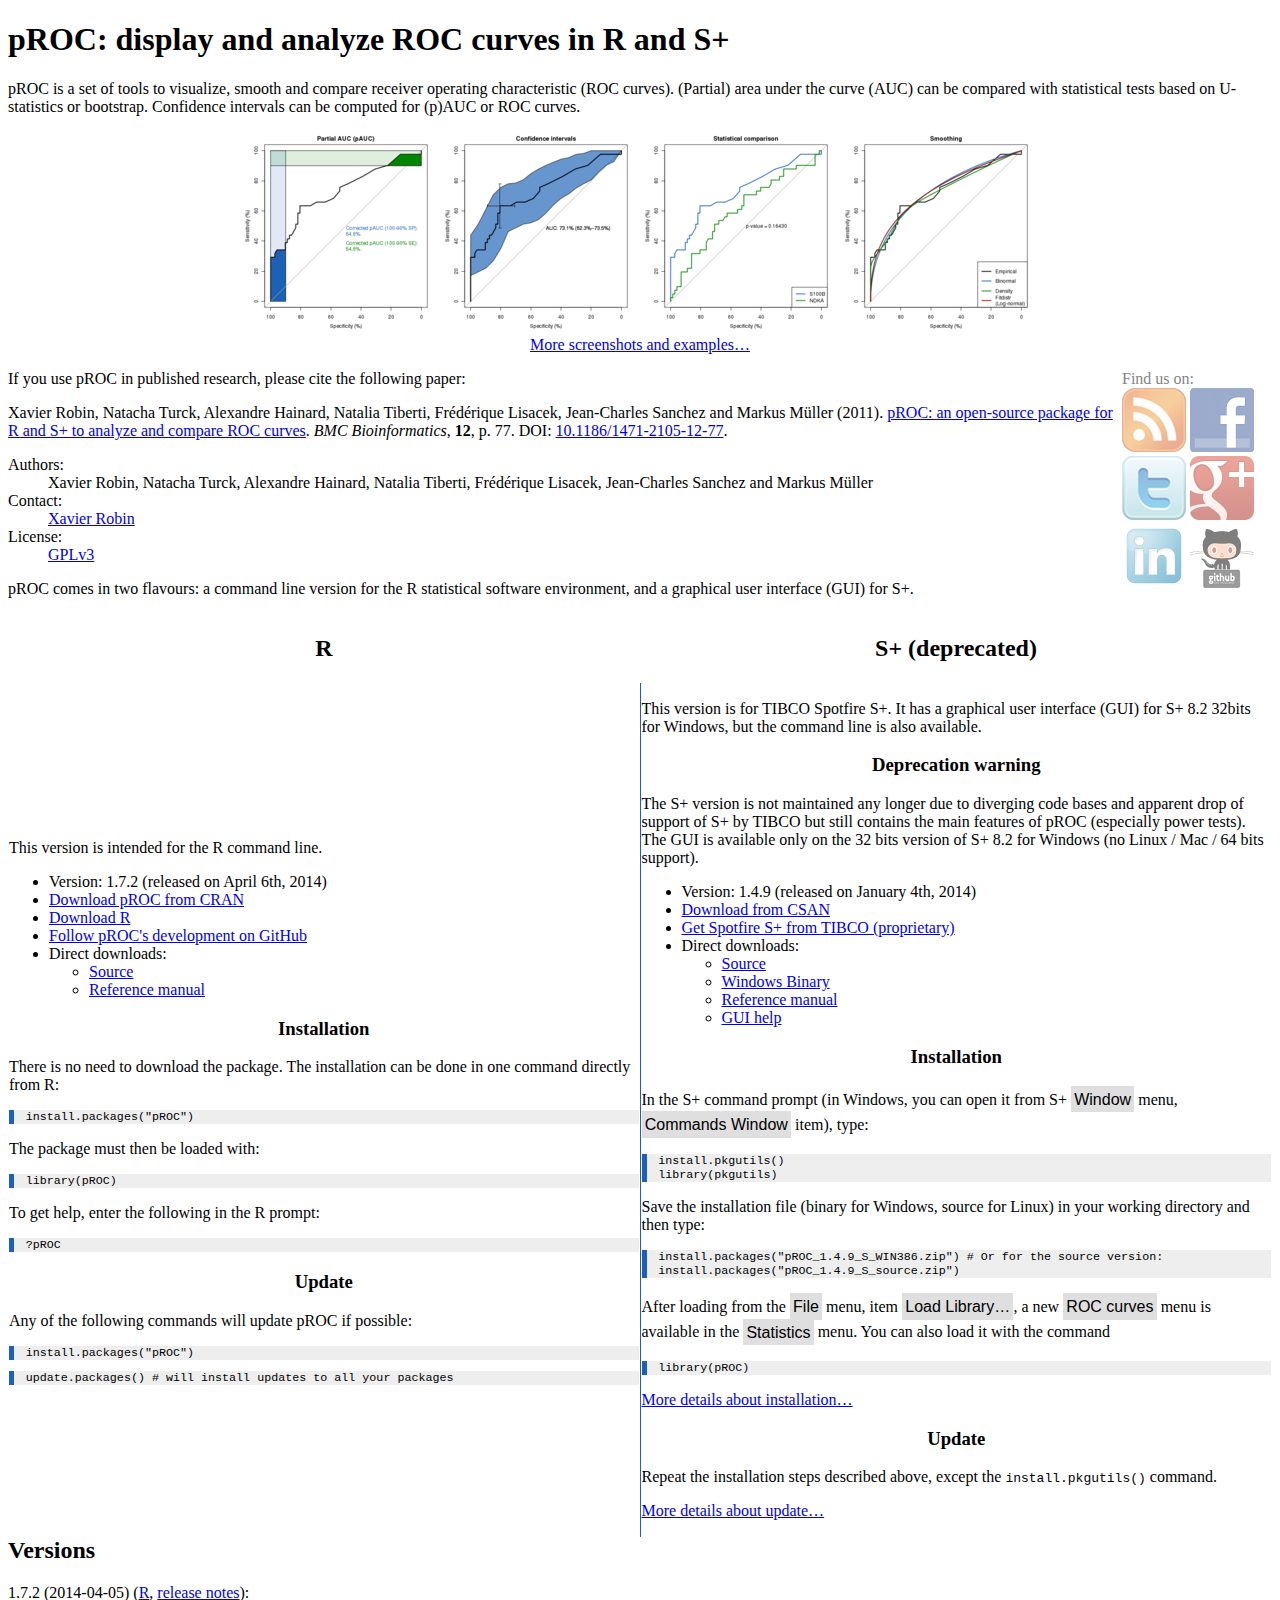
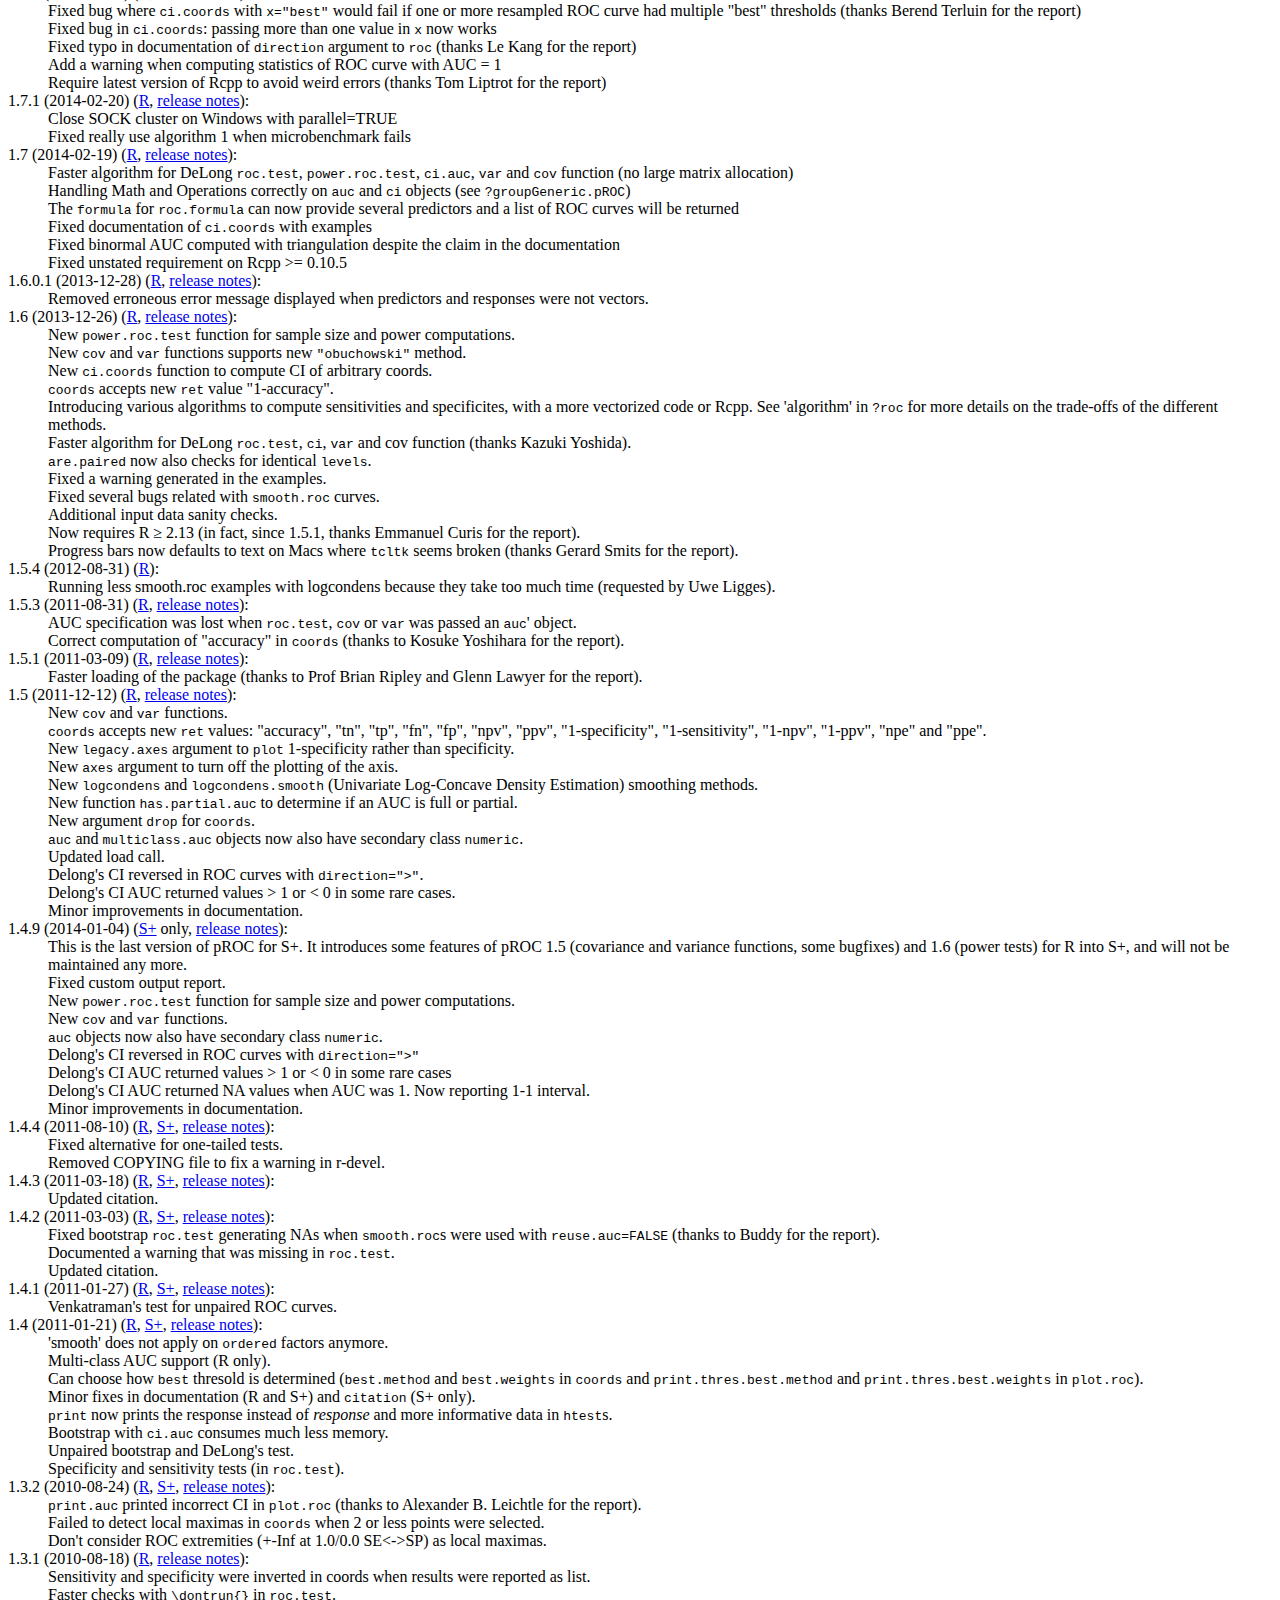
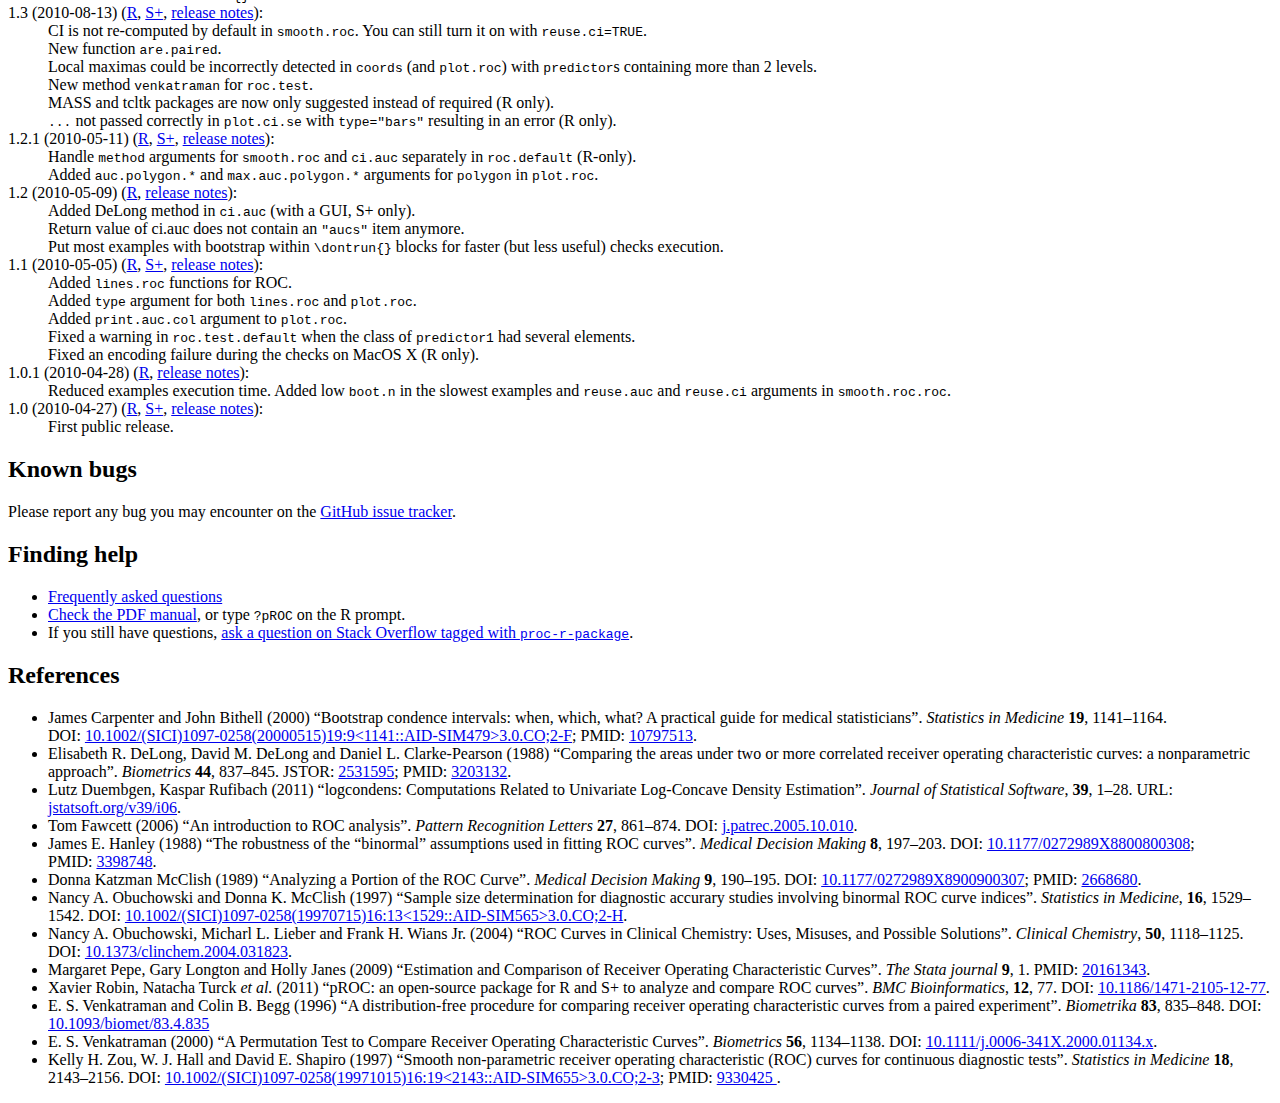
==== commit 9dfdf25f: "Cleanup" ====
--- a/index.html
+++ b/index.html
@@ -42,10 +42,10 @@
 <table summary="Table with 2 colums: one for R and one for S+." class="pROC_table">
 	<tr>
 		<th><h2 id="pROC_R">R</h2></th>
-		<th><h2 id="pROC_S">S+</h2></th>
+		<th><h2 id="pROC_S">S+ (deprecated)</h2></th>
 	</tr>
 	<tr>
-		<td><p>This version is intended to be employed through the R command line.</p>
+		<td><p>This version is intended for the R command line.</p>
 			<ul>
 			<li>Version: 1.7.2 (released on April 6th, 2014)</li>
 			<li><a href="http://cran.r-project.org/web/packages/pROC/index.html">Download pROC from CRAN</a></li>
@@ -53,8 +53,8 @@
 			<li><a href="https://github.com/xrobin/pROC">Follow pROC's development on GitHub</a></li>
 			<li>Direct downloads:
 				<ul>
-					<li><a href="files/pROC_1.7.2_R_source.tar.gz">Source</a></li>
-					<li><a href="files/pROC_1.7.2_R_manual.pdf">Reference manual</a></li>
+					<li><a href="https://cran.r-project.org/src/contrib/pROC_1.10.0.tar.gz">Source</a></li>
+					<li><a href="https://cran.r-project.org/web/packages/pROC/pROC.pdf">Reference manual</a></li>
 				</ul>
 			</li>
 			</ul>
@@ -73,7 +73,11 @@
 			<pre>update.packages() # will install updates to all your packages</pre>
 		</td>
 
-		<td><p>This version is intended to be employed with the TIBCO Spotfire S+ program. It has a graphical user interface (GUI) for S+ 8.2 32bits for Windows, but the command line is also available.</p>
+		<td><p>This version is for TIBCO Spotfire S+. It has a graphical user interface (GUI) for S+ 8.2 32bits for Windows, but the command line is also available.</p>
+
+			<h3>Deprecation warning</h3>
+			<p>The S+ version is not maintained any longer due to diverging code bases and apparent drop of support of S+ by TIBCO but still contains the main features of pROC (especially power tests). The GUI is available only on the 32 bits version of S+ 8.2 for Windows (no Linux / Mac / 64 bits support).</p>
+
 			<ul>
 			<li>Version: 1.4.9 (released on January 4th, 2014)</li>
 			<li><a href="http://csan.insightful.com/PackageDetails.aspx?Package=pROC">Download from CSAN</a></li>
@@ -88,9 +92,6 @@
 			</li>
 			</ul>
 
-			<h3>Deprecation warning</h3>
-			<p>The S+ version is not developed any longer (due to diverging code bases and apparent drop of support of S+ by TIBCO) but still contains the latest main features of pROC (especially power tests). The GUI is available only on the 32 bits version of S+ 8.2 for Windows (no Linux / Mac / 64 bits support).</p>
-
 			<h3>Installation</h3>
 			<p>In the S+ command prompt (in Windows, you can open it from S+ <code class="pROC_menuitem">Window</code> menu, <code class="pROC_menuitem">Commands Window</code> item), type:</p>
 			<pre>install.pkgutils()<br>library(pkgutils)</pre>
@@ -110,14 +111,14 @@
 <h2 id="pROC_versions">Versions</h2>
 
 	<dl>
-		<dt>1.7.2 (2014-04-05) (<a href="files/pROC_1.7.2_R_source.tar.gz">R</a>, <a href="https://xavier.robin.name/fr/blog/2014/04/06/proc-1.7.2">release notes</a>)</dt>
+		<dt>1.7.2 (2014-04-05) (<a href="https://cran.r-project.org/src/contrib/Archive/pROC/pROC_1.7.2.tar.gz">R</a>, <a href="https://xavier.robin.name/fr/blog/2014/04/06/proc-1.7.2">release notes</a>)</dt>
 		<dd>Fixed bug where <code>ci.coords</code> with <code>x="best"</code> would fail if one or more resampled ROC curve had multiple "best" thresholds (thanks Berend Terluin for the report)</dd>
 		<dd>Fixed bug in <code>ci.coords</code>: passing more than one value in <code>x</code> now works</dd>
 		<dd>Fixed typo in documentation of <code>direction</code> argument to <code>roc</code> (thanks Le Kang for the report)</dd>
  		<dd>Add a warning when computing statistics of ROC curve with AUC = 1</dd>
 		<dd>Require latest version of Rcpp to avoid weird errors (thanks Tom Liptrot for the report)</dd>
 
-		<dt>1.7.1 (2014-02-20) (<a href="archives/pROC_1.7.1_R_source.tar.gz">R</a>, <a href="https://xavier.robin.name/fr/blog/2014/02/20/proc-1.7-released">release notes</a>)</dt>
+		<dt>1.7.1 (2014-02-20) (<a href="https://cran.r-project.org/src/contrib/Archive/pROC/pROC_1.7.1.tar.gz">R</a>, <a href="https://xavier.robin.name/fr/blog/2014/02/20/proc-1.7-released">release notes</a>)</dt>
 		<dd>Close SOCK cluster on Windows with parallel=TRUE</dd>
 		<dd>Fixed really use algorithm 1 when microbenchmark fails</dd>
 
@@ -129,10 +130,10 @@
 		<dd>Fixed binormal AUC computed with triangulation despite the claim in the documentation</dd>
 		<dd>Fixed unstated requirement on Rcpp >= 0.10.5</dd>
 
-		<dt>1.6.0.1 (2013-12-28) (<a href="archives/pROC_1.6.0.1_R_source.tar.gz">R</a>, <a href="http://xavier.robin.name/blog/2013/12/28/proc-1.6.0.1-released">release notes</a>)</dt>
+		<dt>1.6.0.1 (2013-12-28) (<a href="https://cran.r-project.org/src/contrib/Archive/pROC/pROC_1.6.0.1.tar.gz">R</a>, <a href="http://xavier.robin.name/blog/2013/12/28/proc-1.6.0.1-released">release notes</a>)</dt>
 		<dd>Removed erroneous error message displayed when predictors and responses were not vectors.</dd>
 
-		<dt>1.6 (2013-12-26) (<a href="archives/pROC_1.6_R_source.tar.gz">R</a>, <a href="http://xavier.robin.name/blog/2013/12/26/proc-1.6-released">release notes</a>)</dt>
+		<dt>1.6 (2013-12-26) (<a href="https://cran.r-project.org/src/contrib/Archive/pROC/pROC_1.6.tar.gz">R</a>, <a href="http://xavier.robin.name/blog/2013/12/26/proc-1.6-released">release notes</a>)</dt>
 		<dd>New <code>power.roc.test</code> function for sample size and power computations.</dd>
 		<dd>New <code>cov</code> and <code>var</code> functions supports new <code>"obuchowski"</code> method.</dd>
 		<dd>New <code>ci.coords</code> function to compute CI of arbitrary coords.</dd>
@@ -146,17 +147,17 @@
 		<dd>Now requires R ≥ 2.13 (in fact, since 1.5.1, thanks Emmanuel Curis for the report).</dd>
 		<dd>Progress bars now defaults to text on Macs where <code>tcltk</code> seems broken (thanks Gerard Smits for the report).</dd>
 
-		<dt>1.5.4 (2012-08-31) (<a href="archives/pROC_1.5.4_R_source.tar.gz">R</a>)</dt>
+		<dt>1.5.4 (2012-08-31) (<a href="https://cran.r-project.org/src/contrib/Archive/pROC/pROC_1.5.4.tar.gz">R</a>)</dt>
 		<dd>Running less smooth.roc examples with logcondens because they take too much time (requested by Uwe Ligges).</dd>
 
-		<dt>1.5.3 (2011-08-31) (<a href="archives/pROC_1.5.3_R_source.tar.gz">R</a>, <a href="http://xavier.robin.name/blog/2011/12/12/proc-1.5.3-released">release notes</a>)</dt>
+		<dt>1.5.3 (2011-08-31) (<a href="https://cran.r-project.org/src/contrib/Archive/pROC/pROC_1.5.3.tar.gz">R</a>, <a href="http://xavier.robin.name/blog/2011/12/12/proc-1.5.3-released">release notes</a>)</dt>
 			<dd>AUC specification was lost when <code>roc.test</code>, <code>cov</code> or <code>var</code> was passed an <code>auc</code>' object.
 			<dd>Correct computation of "accuracy" in <code>coords</code> (thanks to Kosuke Yoshihara for the report).</dd>
 
-		<dt>1.5.1 (2011-03-09) (<a href="archives/pROC_1.5.1_R_source.tar.gz">R</a>, <a href="http://xavier.robin.name/blog/2011/03/09/proc-1.5.1-released">release notes</a>)</dt>
+		<dt>1.5.1 (2011-03-09) (<a href="https://cran.r-project.org/src/contrib/Archive/pROC/pROC_1.5.1.tar.gz">R</a>, <a href="http://xavier.robin.name/blog/2011/03/09/proc-1.5.1-released">release notes</a>)</dt>
 			<dd>Faster loading of the package (thanks to Prof Brian Ripley and Glenn Lawyer for the report).</dd>
 
-		<dt>1.5 (2011-12-12) (<a href="archives/pROC_1.5_R_source.tar.gz">R</a>, <a href="http://xavier.robin.name/blog/2011/12/12/proc-1.5-released">release notes</a>)</dt>
+		<dt>1.5 (2011-12-12) (<a href="https://cran.r-project.org/src/contrib/Archive/pROC/pROC_1.5.tar.gz">R</a>, <a href="http://xavier.robin.name/blog/2011/12/12/proc-1.5-released">release notes</a>)</dt>
 			<dd>New <code>cov</code> and <code>var</code> functions.</dd>
 			<dd><code>coords</code> accepts new <code>ret</code> values: "accuracy", "tn", "tp", "fn", "fp", "npv", "ppv", "1-specificity", "1-sensitivity", "1-npv", "1-ppv", "npe" and "ppe".</dd>
 			<dd>New <code>legacy.axes</code> argument to <code>plot</code> 1-specificity rather than specificity.</dd>
@@ -181,22 +182,22 @@
 			<dd>Delong's CI AUC returned NA values when AUC was 1. Now reporting 1-1 interval.</dd>
 			<dd>Minor improvements in documentation.</dd>
 
-		<dt>1.4.4 (2011-08-10) (<a href="archives/pROC_1.4.4_R_source.tar.gz">R</a>, <a href="files/pROC_1.4.4_S_source.tar.gz">S+</a>, <a href="http://xavier.robin.name/blog/2011/08/10/proc-1.4.4-released">release notes</a>)</dt>
+		<dt>1.4.4 (2011-08-10) (<a href="https://cran.r-project.org/src/contrib/Archive/pROC/pROC_1.4.4.tar.gzz">R</a>, <a href="files/pROC_1.4.4_S_source.tar.gz">S+</a>, <a href="http://xavier.robin.name/blog/2011/08/10/proc-1.4.4-released">release notes</a>)</dt>
 			<dd>Fixed alternative for one-tailed tests.</dd>
 			<dd>Removed COPYING file to fix a warning in r-devel.</dd>
 
-		<dt>1.4.3 (2011-03-18) (<a href="archives/pROC_1.4.3_R_source.tar.gz">R</a>, <a href="archives/pROC_1.4.3_S_source.zip">S+</a>, <a href="http://xavier.robin.name/blog/2011/03/18/proc-1.4.3-released">release notes</a>)</dt>
+		<dt>1.4.3 (2011-03-18) (<a href="https://cran.r-project.org/src/contrib/Archive/pROC/pROC_1.4.3.tar.gz">R</a>, <a href="archives/pROC_1.4.3_S_source.zip">S+</a>, <a href="http://xavier.robin.name/blog/2011/03/18/proc-1.4.3-released">release notes</a>)</dt>
 			<dd>Updated citation.</dd>
 
-		<dt>1.4.2 (2011-03-03) (<a href="archives/pROC_1.4.2_R_source.tar.gz">R</a>, <a href="archives/pROC_1.4.2_S_source.zip">S+</a>, <a href="http://xavier.robin.name/blog/2011/03/03/proc-1.4.2-released">release notes</a>)</dt>
+		<dt>1.4.2 (2011-03-03) (<a href="https://cran.r-project.org/src/contrib/Archive/pROC/pROC_1.4.2.tar.gz">R</a>, <a href="archives/pROC_1.4.2_S_source.zip">S+</a>, <a href="http://xavier.robin.name/blog/2011/03/03/proc-1.4.2-released">release notes</a>)</dt>
 			<dd>Fixed bootstrap <code>roc.test</code> generating NAs when <code>smooth.roc</code>s were used with <code>reuse.auc=FALSE</code> (thanks to Buddy for the report).</dd>
 			<dd>Documented a warning that was missing in <code>roc.test</code>.</dd>
 			<dd>Updated citation.</dd>
 
-		<dt>1.4.1 (2011-01-27) (<a href="archives/pROC_1.4.1_R_source.tar.gz">R</a>, <a href="archives/pROC_1.4.1_S_source.zip">S+</a>, <a href="http://xavier.robin.name/blog/2011/01/27/proc-1.4.1-released">release notes</a>)</dt>
+		<dt>1.4.1 (2011-01-27) (<a href="https://cran.r-project.org/src/contrib/Archive/pROC/pROC_1.4.1.tar.gz">R</a>, <a href="archives/pROC_1.4.1_S_source.zip">S+</a>, <a href="http://xavier.robin.name/blog/2011/01/27/proc-1.4.1-released">release notes</a>)</dt>
 			<dd>Venkatraman's test for unpaired ROC curves.</dd>
 
-		<dt>1.4 (2011-01-21) (<a href="archives/pROC_1.4_R_source.tar.gz">R</a>, <a href="archives/pROC_1.4_S_source.zip">S+</a>, <a href="http://xavier.robin.name/blog/2011/01/21/proc-1.4-released">release notes</a>)</dt>
+		<dt>1.4 (2011-01-21) (<a href="https://cran.r-project.org/src/contrib/Archive/pROC/pROC_1.4.tar.gz">R</a>, <a href="archives/pROC_1.4_S_source.zip">S+</a>, <a href="http://xavier.robin.name/blog/2011/01/21/proc-1.4-released">release notes</a>)</dt>
 			<dd>'smooth' does not apply on <code>ordered</code> factors anymore.</dd>
 			<dd>Multi-class AUC support (R only).</dd>
 			<dd>Can choose how <code>best</code> thresold is determined (<code>best.method</code> and <code>best.weights</code> in <code>coords</code> and <code>print.thres.best.method</code> and <code>print.thres.best.weights</code> in <code>plot.roc</code>).</dd>
@@ -206,16 +207,16 @@
 			<dd>Unpaired bootstrap and DeLong's test.</dd>
 			<dd>Specificity and sensitivity tests (in <code>roc.test</code>).</dd>
 
-		<dt>1.3.2 (2010-08-24) (<a href="archives/pROC_1.3.2_R_source.tar.gz">R</a>, <a href="archives/pROC_1.3.2_S_source.zip">S+</a>, <a href="http://xavier.robin.name/blog/2010/08/24/proc-1.3.2-released">release notes</a>)</dt>
+		<dt>1.3.2 (2010-08-24) (<a href="https://cran.r-project.org/src/contrib/Archive/pROC/pROC_1.3.2.tar.gz">R</a>, <a href="archives/pROC_1.3.2_S_source.zip">S+</a>, <a href="http://xavier.robin.name/blog/2010/08/24/proc-1.3.2-released">release notes</a>)</dt>
 			<dd><code>print.auc</code> printed incorrect CI in <code>plot.roc</code> (thanks to Alexander B. Leichtle for the report).</dd>
 			<dd>Failed to detect local maximas in <code>coords</code> when 2 or less points were selected.</dd>
 			<dd>Don't consider ROC extremities (+-Inf at 1.0/0.0 SE<->SP) as local maximas.</dd>
 
-		<dt>1.3.1 (2010-08-18) (<a href="archives/pROC_1.3.1_R_source.tar.gz">R</a>, <a href="http://xavier.robin.name/blog/2010/08/18/proc-1.3.1-released">release notes</a>)</dt>
+		<dt>1.3.1 (2010-08-18) (<a href="https://cran.r-project.org/src/contrib/Archive/pROC/pROC_1.3.1.tar.gz">R</a>, <a href="http://xavier.robin.name/blog/2010/08/18/proc-1.3.1-released">release notes</a>)</dt>
 			<dd>Sensitivity and specificity were inverted in coords when results were reported as list.</dd>
 			<dd>Faster checks with <code>\dontrun{}</code> in <code>roc.test</code>.</dd>
 
-		<dt>1.3 (2010-08-13) (<a href="archives/pROC_1.3_R_source.tar.gz">R</a>, <a href="archives/pROC_1.3_S_source.zip">S+</a>, <a href="http://xavier.robin.name/blog/2010/08/13/proc-1.3-released">release notes</a>)</dt>
+		<dt>1.3 (2010-08-13) (<a href="https://cran.r-project.org/src/contrib/Archive/pROC/pROC_1.3.tar.gz">R</a>, <a href="archives/pROC_1.3_S_source.zip">S+</a>, <a href="http://xavier.robin.name/blog/2010/08/13/proc-1.3-released">release notes</a>)</dt>
 		  <dd>CI is not re-computed by default in <code>smooth.roc</code>. You can still turn it on with <code>reuse.ci=TRUE</code>.</dd>
 			<dd>New function <code>are.paired</code>.</dd>
 			<dd>Local maximas could be incorrectly detected in <code>coords</code> (and <code>plot.roc</code>) with <code>predictor</code>s containing more than 2 levels.</dd>
@@ -223,32 +224,39 @@
 			<dd>MASS and tcltk packages are now only suggested instead of required (R only).</dd>
 			<dd><code>...</code> not passed correctly in <code>plot.ci.se</code> with <code>type="bars"</code> resulting in an error (R only).</dd>
 
-		<dt>1.2.1 (2010-05-11) (<a href="archives/pROC_1.2.1_R_source.tar.gz">R</a>, <a href="archives/pROC_1.2.1_S_source.zip">S+</a>, <a href="http://xavier.robin.name/blog/2010/05/11/proc-1.2.1-released">release notes</a>)</dt>
+		<dt>1.2.1 (2010-05-11) (<a href="https://cran.r-project.org/src/contrib/Archive/pROC/pROC_1.2.1.tar.gzz">R</a>, <a href="archives/pROC_1.2.1_S_source.zip">S+</a>, <a href="http://xavier.robin.name/blog/2010/05/11/proc-1.2.1-released">release notes</a>)</dt>
 			<dd>Handle <code>method</code> arguments for <code>smooth.roc</code> and <code>ci.auc</code> separately in <code>roc.default</code> (R-only).</dd>
 			<dd>Added <code>auc.polygon.*</code> and <code>max.auc.polygon.*</code> arguments for <code>polygon</code> in <code>plot.roc</code>.</dd>
 
-		<dt>1.2 (2010-05-09) (<a href="archives/pROC_1.2_R_source.tar.gz">R</a>, <a href="http://xavier.robin.name/blog/2010/05/09/proc-1.2-released">release notes</a>)</dt>
+		<dt>1.2 (2010-05-09) (<a href="https://cran.r-project.org/src/contrib/Archive/pROC/pROC_1.2.tar.gz">R</a>, <a href="http://xavier.robin.name/blog/2010/05/09/proc-1.2-released">release notes</a>)</dt>
 			<dd>Added DeLong method in <code>ci.auc</code> (with a GUI, S+ only).</dd>
 			<dd>Return value of ci.auc does not contain an <code>"aucs"</code> item anymore.</dd>
 			<dd>Put most examples with bootstrap within <code>\dontrun{}</code> blocks for faster (but less useful) checks execution.</dd>
 
-		<dt>1.1 (2010-05-05) (<a href="archives/pROC_1.1_R_source.tar.gz">R</a>, <a href="archives/pROC_1.1_S_source.zip">S+</a>, <a href="http://xavier.robin.name/blog/2010/05/05/proc-1.1-released">release notes</a>)</dt>
+		<dt>1.1 (2010-05-05) (<a href="https://cran.r-project.org/src/contrib/Archive/pROC/pROC_1.1.tar.gz">R</a>, <a href="archives/pROC_1.1_S_source.zip">S+</a>, <a href="http://xavier.robin.name/blog/2010/05/05/proc-1.1-released">release notes</a>)</dt>
 			<dd>Added <code>lines.roc</code> functions for ROC.</dd>
 			<dd>Added <code>type</code> argument for both <code>lines.roc</code> and <code>plot.roc</code>.</dd>
 			<dd>Added <code>print.auc.col</code> argument to <code>plot.roc</code>.</dd>
 			<dd>Fixed a warning in <code>roc.test.default</code> when the class of <code>predictor1</code> had several elements.</dd>
 			<dd>Fixed an encoding failure during the checks on MacOS X (R only).</dd>
 
-		<dt>1.0.1 (2010-04-28) (<a href="archives/pROC_1.0.1_R_source.tar.gz">R</a>, <a href="http://xavier.robin.name/blog/2010/04/28/proc-1.0.1-released">release notes</a>)</dt>
+		<dt>1.0.1 (2010-04-28) (<a href="https://cran.r-project.org/src/contrib/Archive/pROC/pROC_1.0.1.tar.gz">R</a>, <a href="http://xavier.robin.name/blog/2010/04/28/proc-1.0.1-released">release notes</a>)</dt>
 			<dd>Reduced examples execution time. Added low <code>boot.n</code> in the slowest examples and <code>reuse.auc</code> and <code>reuse.ci</code> arguments in <code>smooth.roc.roc</code>.</dd>
 
-		<dt>1.0 (2010-04-27) (<a href="archives/pROC_1.0_R_source.tar.gz">R</a>, <a href="archives/pROC_1.0_S_source.zip">S+</a>, <a href="http://xavier.robin.name/blog/2010/04/27/proc-1.0-released">release notes</a>)</dt>
+		<dt>1.0 (2010-04-27) (<a href="https://cran.r-project.org/src/contrib/Archive/pROC/pROC_1.0.tar.gz">R</a>, <a href="archives/pROC_1.0_S_source.zip">S+</a>, <a href="http://xavier.robin.name/blog/2010/04/27/proc-1.0-released">release notes</a>)</dt>
 			<dd>First public release.</dd>
 	</dl>
 
 
 <h2 id="pROC_bugs">Known bugs</h2>
-<p>Please report any bug you may encounter to <a href="http://xavier.robin.name/contact">Xavier Robin</a>.</p>
+<p>Please report any bug you may encounter on the <a href="https://github.com/xrobin/pROC/issues">GitHub issue tracker</a>.</p>
+
+<h2 id="pROC_help">Finding help</h2>
+<ul>
+	<li><a href="https://github.com/xrobin/pROC/wiki/FAQ---Frequently-asked-questions">Frequently asked questions</a></li>
+	<li><a href="https://cran.r-project.org/web/packages/pROC/pROC.pdf">Check the PDF manual</a>, or type <code>?pROC</code> on the R prompt.</li>
+	<li>If you still have questions, <a href="https://stackoverflow.com/questions/tagged/proc-r-package">ask a question on Stack Overflow tagged with <code>proc-r-package</code></a>.</li>
+</ul>
 
 <h2 id="pROC_references">References</h2>
 <ul>
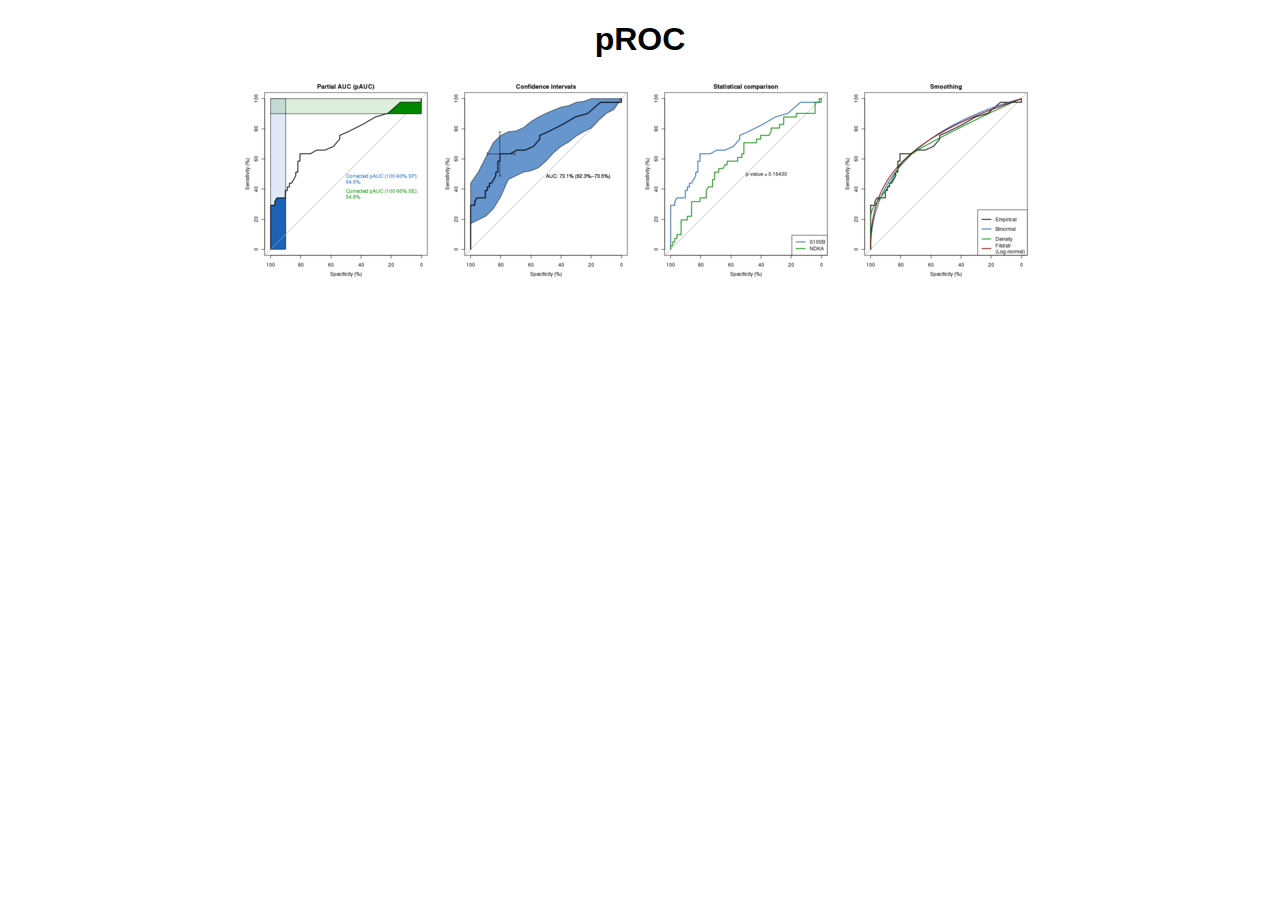
==== commit 8d5c6a6b: "Move pROC to subfolder and update" ====
--- a/index.html
+++ b/index.html
@@ -2,278 +2,15 @@
 <html>
 <head>
 <meta http-equiv="Content-Type" content="text/html;charset=utf-8">
-<title>pROC: display and analyze ROC curves in R and S+</title>
+<title>Xavier Robin</title>
 <link href="css/pROC.css" rel="stylesheet" type="text/css">
-<link href="http://xavier.robin.name/feed/tag/pROC" rel="alternate" type="application/atom+xml">
 </head>
 <body>
 
-<h1 id="top">pROC: display and analyze ROC curves in R and S+</h1>
-
-<p>pROC is a set of tools to visualize, smooth and compare receiver operating characteristic (ROC curves). (Partial) area under the curve (AUC) can be compared with statistical tests based on U-statistics or bootstrap. Confidence intervals can be computed for (p)AUC or ROC curves.</p>
-
-<p style="text-align:center;"><a href="screenshots.html" title="Display screenshots"><img src="images/montage.png" alt="Screenshots montage" style="border:0"></a>
-<br><a href="screenshots.html" title="Display screenshots">More screenshots and examples…</a></p>
-
-<div id="social">
-Find us on:<br>
-
-
-<a href="http://xavier.robin.name/feed/tag/pROC"><img src="images/rss-icon-64.png" alt="RSS"></a>
-<a href="https://www.facebook.com/pROC.package"><img src="images/facebook_badge2.png" alt="Facebook"></a>
-<a href="https://twitter.com/#!/pROC_package"><img src="images/twitter.png" alt="Twitter"></a>
-<a href="http://gplus.to/pROC"><img src="images/gplus-64.png" alt="Google+"></a>
-<!--a href="https://plus.google.com/u/0/b/115798713098628927276/115798713098628927276/about"><img src="images/gplus-64.png" alt="Google+"></a-->
-<a href="http://www.linkedin.com/groups/pROC-4214340"><img src="images/linkedin-64.png" alt="LinkedIn"></a>
-<a href="https://github.com/xrobin/pROC"><img src="images/github-badge2.png" alt="GitHub"></a>
+<div style="position: relative">
+	<a href="pROC/index.html" style="position: absolute; top: 0; bottom: 0; left: 0; right: 0;"></a>
+	<h1 id="top">pROC</h1>
+	<p style="text-align:center;"><img src="pROC/images/montage.png" alt="Screenshots montage" style="border:0"></p>
 </div>
-
-<p>If you use pROC in published research, please cite the following paper:</p>
-<p>Xavier Robin, Natacha Turck, Alexandre Hainard, Natalia Tiberti, Frédérique Lisacek, Jean-Charles Sanchez and Markus Müller (2011). <a href="http://www.biomedcentral.com/1471-2105/12/77/">pROC: an open-source package for R and S+ to analyze and compare ROC curves</a>. <i>BMC Bioinformatics</i>, <b>12</b>, p. 77. DOI: <a href="http://dx.doi.org/10.1186/1471-2105-12-77">10.1186/1471-2105-12-77</a>.</p>
-
-<dl>
-<dt>Authors</dt><dd>Xavier Robin, Natacha Turck, Alexandre Hainard, Natalia Tiberti, Frédérique Lisacek, Jean-Charles Sanchez and Markus Müller</dd>
-<dt>Contact</dt><dd><a href="http://xavier.robin.name/contact">Xavier Robin</a></dd>
-<dt>License</dt><dd><a href="http://www.gnu.org/licenses/gpl.html">GPLv3</a></dd>
-</dl>
-
-<p>pROC comes in two flavours: a command line version for the R statistical software environment, and a graphical user interface (GUI) for S+.</p>
-
-<table summary="Table with 2 colums: one for R and one for S+." class="pROC_table">
-	<tr>
-		<th><h2 id="pROC_R">R</h2></th>
-		<th><h2 id="pROC_S">S+ (deprecated)</h2></th>
-	</tr>
-	<tr>
-		<td><p>This version is intended for the R command line.</p>
-			<ul>
-			<li>Version: 1.7.2 (released on April 6th, 2014)</li>
-			<li><a href="http://cran.r-project.org/web/packages/pROC/index.html">Download pROC from CRAN</a></li>
-			<li><a href="http://www.r-project.org/">Download R</a></li>
-			<li><a href="https://github.com/xrobin/pROC">Follow pROC's development on GitHub</a></li>
-			<li>Direct downloads:
-				<ul>
-					<li><a href="https://cran.r-project.org/src/contrib/pROC_1.10.0.tar.gz">Source</a></li>
-					<li><a href="https://cran.r-project.org/web/packages/pROC/pROC.pdf">Reference manual</a></li>
-				</ul>
-			</li>
-			</ul>
-
-			<h3 id="pROC_installation">Installation</h3>
-			<p>There is no need to download the package. The installation can be done in one command directly from R:</p>
-			<pre>install.packages("pROC")</pre>
-			<p>The package must then be loaded with:</p>
-			<pre>library(pROC)</pre>
-			<p>To get help, enter the following in the R prompt:</p>
-			<pre>?pROC</pre>
-
-			<h3>Update</h3>
-			<p>Any of the following commands will update pROC if possible:</p>
-			<pre>install.packages("pROC")</pre>
-			<pre>update.packages() # will install updates to all your packages</pre>
-		</td>
-
-		<td><p>This version is for TIBCO Spotfire S+. It has a graphical user interface (GUI) for S+ 8.2 32bits for Windows, but the command line is also available.</p>
-
-			<h3>Deprecation warning</h3>
-			<p>The S+ version is not maintained any longer due to diverging code bases and apparent drop of support of S+ by TIBCO but still contains the main features of pROC (especially power tests). The GUI is available only on the 32 bits version of S+ 8.2 for Windows (no Linux / Mac / 64 bits support).</p>
-
-			<ul>
-			<li>Version: 1.4.9 (released on January 4th, 2014)</li>
-			<li><a href="http://csan.insightful.com/PackageDetails.aspx?Package=pROC">Download from CSAN</a></li>
-			<li><a href="http://spotfire.tibco.com/Products/S-Plus-Overview.aspx">Get Spotfire S+ from TIBCO (proprietary)</a></li>
-			<li>Direct downloads:
-				<ul>
-				<li><a href="files/pROC_1.4.9_S_source.zip">Source</a></li>
-				<li><a href="files/pROC_1.4.9_S_WIN386.zip">Windows Binary</a></li>
-				<li><a href="files/pROC_1.4.9_S_manual.pdf">Reference manual</a></li>
-				<li><a href="files/pROC_1.4.9_S_help.pdf">GUI help</a></li>
-				</ul>
-			</li>
-			</ul>
-
-			<h3>Installation</h3>
-			<p>In the S+ command prompt (in Windows, you can open it from S+ <code class="pROC_menuitem">Window</code> menu, <code class="pROC_menuitem">Commands Window</code> item), type:</p>
-			<pre>install.pkgutils()<br>library(pkgutils)</pre>
-			<p>Save the installation file (binary for Windows, source for Linux) in your working directory and then type:</p>
-			<pre>install.packages("pROC_1.4.9_S_WIN386.zip") # Or for the source version:<br>install.packages("pROC_1.4.9_S_source.zip")</pre>
-			<p>After loading from the <code class="pROC_menuitem">File</code> menu, item <code class="pROC_menuitem">Load Library…</code>, a new <code class="pROC_menuitem">ROC curves</code> menu is available in the <code class="pROC_menuitem">Statistics</code> menu. You can also load it with the command</p>
-			<pre>library(pROC)</pre>
-			<p><a href="installS.html" title="Detailed installation help">More details about installation…</a></p>
-
-			<h3>Update</h3>
-			<p>Repeat the installation steps described above, except the <code>install.pkgutils()</code> command.</p>
-			<p><a href="installS.html#pROC_update" title="Detailed update help">More details about update…</a></p>
-		</td>
-	</tr>
-</table>
-
-<h2 id="pROC_versions">Versions</h2>
-
-	<dl>
-		<dt>1.7.2 (2014-04-05) (<a href="https://cran.r-project.org/src/contrib/Archive/pROC/pROC_1.7.2.tar.gz">R</a>, <a href="https://xavier.robin.name/fr/blog/2014/04/06/proc-1.7.2">release notes</a>)</dt>
-		<dd>Fixed bug where <code>ci.coords</code> with <code>x="best"</code> would fail if one or more resampled ROC curve had multiple "best" thresholds (thanks Berend Terluin for the report)</dd>
-		<dd>Fixed bug in <code>ci.coords</code>: passing more than one value in <code>x</code> now works</dd>
-		<dd>Fixed typo in documentation of <code>direction</code> argument to <code>roc</code> (thanks Le Kang for the report)</dd>
- 		<dd>Add a warning when computing statistics of ROC curve with AUC = 1</dd>
-		<dd>Require latest version of Rcpp to avoid weird errors (thanks Tom Liptrot for the report)</dd>
-
-		<dt>1.7.1 (2014-02-20) (<a href="https://cran.r-project.org/src/contrib/Archive/pROC/pROC_1.7.1.tar.gz">R</a>, <a href="https://xavier.robin.name/fr/blog/2014/02/20/proc-1.7-released">release notes</a>)</dt>
-		<dd>Close SOCK cluster on Windows with parallel=TRUE</dd>
-		<dd>Fixed really use algorithm 1 when microbenchmark fails</dd>
-
-		<dt>1.7 (2014-02-19) (<a href="archives/pROC_1.7_R_source.tar.gz">R</a>, <a href="https://xavier.robin.name/fr/blog/2014/02/20/proc-1.7-released">release notes</a>)</dt>
-		<dd>Faster algorithm for DeLong <code>roc.test</code>, <code>power.roc.test</code>, <code>ci.auc</code>, <code>var</code> and <code>cov</code> function (no large matrix allocation)</dd>
-		<dd>Handling Math and Operations correctly on <code>auc</code> and <code>ci</code> objects (see <code>?groupGeneric.pROC</code>)</dd>
-		<dd>The <code>formula</code> for <code>roc.formula</code> can now provide several predictors and a list of ROC curves will be returned</dd>
-		<dd>Fixed documentation of <code>ci.coords</code> with examples</dd>
-		<dd>Fixed binormal AUC computed with triangulation despite the claim in the documentation</dd>
-		<dd>Fixed unstated requirement on Rcpp >= 0.10.5</dd>
-
-		<dt>1.6.0.1 (2013-12-28) (<a href="https://cran.r-project.org/src/contrib/Archive/pROC/pROC_1.6.0.1.tar.gz">R</a>, <a href="http://xavier.robin.name/blog/2013/12/28/proc-1.6.0.1-released">release notes</a>)</dt>
-		<dd>Removed erroneous error message displayed when predictors and responses were not vectors.</dd>
-
-		<dt>1.6 (2013-12-26) (<a href="https://cran.r-project.org/src/contrib/Archive/pROC/pROC_1.6.tar.gz">R</a>, <a href="http://xavier.robin.name/blog/2013/12/26/proc-1.6-released">release notes</a>)</dt>
-		<dd>New <code>power.roc.test</code> function for sample size and power computations.</dd>
-		<dd>New <code>cov</code> and <code>var</code> functions supports new <code>"obuchowski"</code> method.</dd>
-		<dd>New <code>ci.coords</code> function to compute CI of arbitrary coords.</dd>
-		<dd><code>coords</code> accepts new <code>ret</code> value "1-accuracy".</dd>
-		<dd>Introducing various algorithms to compute sensitivities and specificites, with a more vectorized code or Rcpp. See 'algorithm' in <code>?roc</code> for more details on the trade-offs of the different methods.</dd>
-		<dd>Faster algorithm for DeLong <code>roc.test</code>, <code>ci</code>, <code>var</code> and </code>cov</code> function (thanks Kazuki Yoshida).</dd>
-		<dd><code>are.paired</code> now also checks for identical <code>levels</code>.</dd>
-		<dd>Fixed a warning generated in the examples.</dd>
-		<dd>Fixed several bugs related with <code>smooth.roc</code> curves.</dd>
-		<dd>Additional input data sanity checks.</dd>
-		<dd>Now requires R ≥ 2.13 (in fact, since 1.5.1, thanks Emmanuel Curis for the report).</dd>
-		<dd>Progress bars now defaults to text on Macs where <code>tcltk</code> seems broken (thanks Gerard Smits for the report).</dd>
-
-		<dt>1.5.4 (2012-08-31) (<a href="https://cran.r-project.org/src/contrib/Archive/pROC/pROC_1.5.4.tar.gz">R</a>)</dt>
-		<dd>Running less smooth.roc examples with logcondens because they take too much time (requested by Uwe Ligges).</dd>
-
-		<dt>1.5.3 (2011-08-31) (<a href="https://cran.r-project.org/src/contrib/Archive/pROC/pROC_1.5.3.tar.gz">R</a>, <a href="http://xavier.robin.name/blog/2011/12/12/proc-1.5.3-released">release notes</a>)</dt>
-			<dd>AUC specification was lost when <code>roc.test</code>, <code>cov</code> or <code>var</code> was passed an <code>auc</code>' object.
-			<dd>Correct computation of "accuracy" in <code>coords</code> (thanks to Kosuke Yoshihara for the report).</dd>
-
-		<dt>1.5.1 (2011-03-09) (<a href="https://cran.r-project.org/src/contrib/Archive/pROC/pROC_1.5.1.tar.gz">R</a>, <a href="http://xavier.robin.name/blog/2011/03/09/proc-1.5.1-released">release notes</a>)</dt>
-			<dd>Faster loading of the package (thanks to Prof Brian Ripley and Glenn Lawyer for the report).</dd>
-
-		<dt>1.5 (2011-12-12) (<a href="https://cran.r-project.org/src/contrib/Archive/pROC/pROC_1.5.tar.gz">R</a>, <a href="http://xavier.robin.name/blog/2011/12/12/proc-1.5-released">release notes</a>)</dt>
-			<dd>New <code>cov</code> and <code>var</code> functions.</dd>
-			<dd><code>coords</code> accepts new <code>ret</code> values: "accuracy", "tn", "tp", "fn", "fp", "npv", "ppv", "1-specificity", "1-sensitivity", "1-npv", "1-ppv", "npe" and "ppe".</dd>
-			<dd>New <code>legacy.axes</code> argument to <code>plot</code> 1-specificity rather than specificity.</dd>
-			<dd>New <code>axes</code> argument to turn off the plotting of the axis.</dd>
-			<dd>New <code>logcondens</code> and <code>logcondens.smooth</code> (Univariate Log-Concave Density Estimation) smoothing methods.</dd>
-			<dd>New function <code>has.partial.auc</code> to determine if an AUC is full or partial.</dd>
-			<dd>New argument <code>drop</code> for <code>coords</code>.</dd>
-			<dd><code>auc</code> and <code>multiclass.auc</code> objects now also have secondary class <code>numeric</code>.</dd>
-			<dd>Updated load call.</dd>
-			<dd>Delong's CI reversed in ROC curves with <code>direction="&gt;"</code>.</dd>
-			<dd>Delong's CI AUC returned values &gt; 1 or &lt; 0 in some rare cases.</dd>
-			<dd>Minor improvements in documentation.</dd>
-
-		<dt>1.4.9 (2014-01-04) (<a href="files/pROC_1.4.9_S_source.zip">S+</a> only, <a href="http://xavier.robin.name/blog/2011/08/10/proc-1.6-released">release notes</a>)</dt>
-			<dd>This is the last version of pROC for S+. It introduces some features of pROC 1.5 (covariance and variance functions, some bugfixes) and 1.6 (power tests) for R into S+, and will not be maintained any more.</dd>
-			<dd>Fixed custom output report.</dd>
-			<dd>New <code>power.roc.test</code> function for sample size and power computations.</dd>
-			<dd>New <code>cov</code> and <code>var</code> functions.</dd>
-			<dd><code>auc</code> objects now also have secondary class <code>numeric</code>.</dd>
-			<dd>Delong's CI reversed in ROC curves with <code>direction="&gt;"</code></dd>
-			<dd>Delong's CI AUC returned values &gt; 1 or &lt; 0 in some rare cases</dd>
-			<dd>Delong's CI AUC returned NA values when AUC was 1. Now reporting 1-1 interval.</dd>
-			<dd>Minor improvements in documentation.</dd>
-
-		<dt>1.4.4 (2011-08-10) (<a href="https://cran.r-project.org/src/contrib/Archive/pROC/pROC_1.4.4.tar.gzz">R</a>, <a href="files/pROC_1.4.4_S_source.tar.gz">S+</a>, <a href="http://xavier.robin.name/blog/2011/08/10/proc-1.4.4-released">release notes</a>)</dt>
-			<dd>Fixed alternative for one-tailed tests.</dd>
-			<dd>Removed COPYING file to fix a warning in r-devel.</dd>
-
-		<dt>1.4.3 (2011-03-18) (<a href="https://cran.r-project.org/src/contrib/Archive/pROC/pROC_1.4.3.tar.gz">R</a>, <a href="archives/pROC_1.4.3_S_source.zip">S+</a>, <a href="http://xavier.robin.name/blog/2011/03/18/proc-1.4.3-released">release notes</a>)</dt>
-			<dd>Updated citation.</dd>
-
-		<dt>1.4.2 (2011-03-03) (<a href="https://cran.r-project.org/src/contrib/Archive/pROC/pROC_1.4.2.tar.gz">R</a>, <a href="archives/pROC_1.4.2_S_source.zip">S+</a>, <a href="http://xavier.robin.name/blog/2011/03/03/proc-1.4.2-released">release notes</a>)</dt>
-			<dd>Fixed bootstrap <code>roc.test</code> generating NAs when <code>smooth.roc</code>s were used with <code>reuse.auc=FALSE</code> (thanks to Buddy for the report).</dd>
-			<dd>Documented a warning that was missing in <code>roc.test</code>.</dd>
-			<dd>Updated citation.</dd>
-
-		<dt>1.4.1 (2011-01-27) (<a href="https://cran.r-project.org/src/contrib/Archive/pROC/pROC_1.4.1.tar.gz">R</a>, <a href="archives/pROC_1.4.1_S_source.zip">S+</a>, <a href="http://xavier.robin.name/blog/2011/01/27/proc-1.4.1-released">release notes</a>)</dt>
-			<dd>Venkatraman's test for unpaired ROC curves.</dd>
-
-		<dt>1.4 (2011-01-21) (<a href="https://cran.r-project.org/src/contrib/Archive/pROC/pROC_1.4.tar.gz">R</a>, <a href="archives/pROC_1.4_S_source.zip">S+</a>, <a href="http://xavier.robin.name/blog/2011/01/21/proc-1.4-released">release notes</a>)</dt>
-			<dd>'smooth' does not apply on <code>ordered</code> factors anymore.</dd>
-			<dd>Multi-class AUC support (R only).</dd>
-			<dd>Can choose how <code>best</code> thresold is determined (<code>best.method</code> and <code>best.weights</code> in <code>coords</code> and <code>print.thres.best.method</code> and <code>print.thres.best.weights</code> in <code>plot.roc</code>).</dd>
-			<dd>Minor fixes in documentation (R and S+) and <code>citation</code> (S+ only).</dd>
-			<dd><code>print</code> now prints the response instead of <em>response</em> and more informative data in <code>htest</code>s.</dd>
-			<dd>Bootstrap with <code>ci.auc</code> consumes much less memory.</dd>
-			<dd>Unpaired bootstrap and DeLong's test.</dd>
-			<dd>Specificity and sensitivity tests (in <code>roc.test</code>).</dd>
-
-		<dt>1.3.2 (2010-08-24) (<a href="https://cran.r-project.org/src/contrib/Archive/pROC/pROC_1.3.2.tar.gz">R</a>, <a href="archives/pROC_1.3.2_S_source.zip">S+</a>, <a href="http://xavier.robin.name/blog/2010/08/24/proc-1.3.2-released">release notes</a>)</dt>
-			<dd><code>print.auc</code> printed incorrect CI in <code>plot.roc</code> (thanks to Alexander B. Leichtle for the report).</dd>
-			<dd>Failed to detect local maximas in <code>coords</code> when 2 or less points were selected.</dd>
-			<dd>Don't consider ROC extremities (+-Inf at 1.0/0.0 SE<->SP) as local maximas.</dd>
-
-		<dt>1.3.1 (2010-08-18) (<a href="https://cran.r-project.org/src/contrib/Archive/pROC/pROC_1.3.1.tar.gz">R</a>, <a href="http://xavier.robin.name/blog/2010/08/18/proc-1.3.1-released">release notes</a>)</dt>
-			<dd>Sensitivity and specificity were inverted in coords when results were reported as list.</dd>
-			<dd>Faster checks with <code>\dontrun{}</code> in <code>roc.test</code>.</dd>
-
-		<dt>1.3 (2010-08-13) (<a href="https://cran.r-project.org/src/contrib/Archive/pROC/pROC_1.3.tar.gz">R</a>, <a href="archives/pROC_1.3_S_source.zip">S+</a>, <a href="http://xavier.robin.name/blog/2010/08/13/proc-1.3-released">release notes</a>)</dt>
-		  <dd>CI is not re-computed by default in <code>smooth.roc</code>. You can still turn it on with <code>reuse.ci=TRUE</code>.</dd>
-			<dd>New function <code>are.paired</code>.</dd>
-			<dd>Local maximas could be incorrectly detected in <code>coords</code> (and <code>plot.roc</code>) with <code>predictor</code>s containing more than 2 levels.</dd>
-			<dd>New method <code>venkatraman</code> for <code>roc.test</code>.</dd>
-			<dd>MASS and tcltk packages are now only suggested instead of required (R only).</dd>
-			<dd><code>...</code> not passed correctly in <code>plot.ci.se</code> with <code>type="bars"</code> resulting in an error (R only).</dd>
-
-		<dt>1.2.1 (2010-05-11) (<a href="https://cran.r-project.org/src/contrib/Archive/pROC/pROC_1.2.1.tar.gzz">R</a>, <a href="archives/pROC_1.2.1_S_source.zip">S+</a>, <a href="http://xavier.robin.name/blog/2010/05/11/proc-1.2.1-released">release notes</a>)</dt>
-			<dd>Handle <code>method</code> arguments for <code>smooth.roc</code> and <code>ci.auc</code> separately in <code>roc.default</code> (R-only).</dd>
-			<dd>Added <code>auc.polygon.*</code> and <code>max.auc.polygon.*</code> arguments for <code>polygon</code> in <code>plot.roc</code>.</dd>
-
-		<dt>1.2 (2010-05-09) (<a href="https://cran.r-project.org/src/contrib/Archive/pROC/pROC_1.2.tar.gz">R</a>, <a href="http://xavier.robin.name/blog/2010/05/09/proc-1.2-released">release notes</a>)</dt>
-			<dd>Added DeLong method in <code>ci.auc</code> (with a GUI, S+ only).</dd>
-			<dd>Return value of ci.auc does not contain an <code>"aucs"</code> item anymore.</dd>
-			<dd>Put most examples with bootstrap within <code>\dontrun{}</code> blocks for faster (but less useful) checks execution.</dd>
-
-		<dt>1.1 (2010-05-05) (<a href="https://cran.r-project.org/src/contrib/Archive/pROC/pROC_1.1.tar.gz">R</a>, <a href="archives/pROC_1.1_S_source.zip">S+</a>, <a href="http://xavier.robin.name/blog/2010/05/05/proc-1.1-released">release notes</a>)</dt>
-			<dd>Added <code>lines.roc</code> functions for ROC.</dd>
-			<dd>Added <code>type</code> argument for both <code>lines.roc</code> and <code>plot.roc</code>.</dd>
-			<dd>Added <code>print.auc.col</code> argument to <code>plot.roc</code>.</dd>
-			<dd>Fixed a warning in <code>roc.test.default</code> when the class of <code>predictor1</code> had several elements.</dd>
-			<dd>Fixed an encoding failure during the checks on MacOS X (R only).</dd>
-
-		<dt>1.0.1 (2010-04-28) (<a href="https://cran.r-project.org/src/contrib/Archive/pROC/pROC_1.0.1.tar.gz">R</a>, <a href="http://xavier.robin.name/blog/2010/04/28/proc-1.0.1-released">release notes</a>)</dt>
-			<dd>Reduced examples execution time. Added low <code>boot.n</code> in the slowest examples and <code>reuse.auc</code> and <code>reuse.ci</code> arguments in <code>smooth.roc.roc</code>.</dd>
-
-		<dt>1.0 (2010-04-27) (<a href="https://cran.r-project.org/src/contrib/Archive/pROC/pROC_1.0.tar.gz">R</a>, <a href="archives/pROC_1.0_S_source.zip">S+</a>, <a href="http://xavier.robin.name/blog/2010/04/27/proc-1.0-released">release notes</a>)</dt>
-			<dd>First public release.</dd>
-	</dl>
-
-
-<h2 id="pROC_bugs">Known bugs</h2>
-<p>Please report any bug you may encounter on the <a href="https://github.com/xrobin/pROC/issues">GitHub issue tracker</a>.</p>
-
-<h2 id="pROC_help">Finding help</h2>
-<ul>
-	<li><a href="https://github.com/xrobin/pROC/wiki/FAQ---Frequently-asked-questions">Frequently asked questions</a></li>
-	<li><a href="https://cran.r-project.org/web/packages/pROC/pROC.pdf">Check the PDF manual</a>, or type <code>?pROC</code> on the R prompt.</li>
-	<li>If you still have questions, <a href="https://stackoverflow.com/questions/tagged/proc-r-package">ask a question on Stack Overflow tagged with <code>proc-r-package</code></a>.</li>
-</ul>
-
-<h2 id="pROC_references">References</h2>
-<ul>
-	<li>James Carpenter and John Bithell (2000) “Bootstrap condence intervals: when, which, what? A practical guide for medical statisticians”. <i>Statistics in Medicine</i> <b>19</b>, 1141–1164. DOI:&nbsp;<a href="http://dx.doi.org/10.1002/(SICI)1097-0258(20000515)19:9%3C1141::AID-SIM479%3E3.0.CO%3B2-F">10.1002/(SICI)1097-0258(20000515)19:9<1141::AID-SIM479>3.0.CO;2-F</a>; PMID:&nbsp;<a href="http://www.ncbi.nlm.nih.gov/pubmed/10797513">10797513</a>.</li>
-	<li>Elisabeth R. DeLong, David M. DeLong and Daniel L. Clarke-Pearson (1988) “Comparing the areas under two or more correlated receiver operating characteristic curves: a nonparametric approach”. <i>Biometrics</i> <b>44</b>, 837–845. JSTOR:&nbsp;<a href="http://www.jstor.org/stable/info/2531595">2531595</a>; PMID: <a href="http://www.ncbi.nlm.nih.gov/pubmed/3203132">3203132</a>.</li>
-	<li>Lutz Duembgen, Kaspar Rufibach (2011) “logcondens: Computations Related to Univariate Log-Concave Density Estimation”. <i>Journal of Statistical Software</i>, <b>39</b>, 1–28. URL: <a href="http://www.jstatsoft.org/v39/i06/">jstatsoft.org/v39/i06</a>.</li> 
-	<li>Tom Fawcett (2006) “An introduction to ROC analysis”. <i>Pattern Recognition Letters</i> <b>27</b>, 861–874. DOI:&nbsp;<a href="http://dx.doi.org/10.1016/j.patrec.2005.10.010">j.patrec.2005.10.010</a>.</li>
-	<li>James E. Hanley (1988) “The robustness of the “binormal” assumptions used in fitting ROC curves”. <i>Medical Decision Making</i> <b>8</b>, 197–203. DOI:&nbsp;<a href="http://dx.doi.org/10.1177/0272989X8800800308">10.1177/0272989X8800800308</a>; PMID:&nbsp;<a href="http://www.ncbi.nlm.nih.gov/pubmed/3398748">3398748</a>.</li>
-	<li>Donna Katzman McClish (1989) “Analyzing a Portion of the ROC Curve”. <i>Medical Decision Making</i> <b>9</b>, 190–195. DOI:&nbsp;<a href="http://dx.doi.org/10.1177/0272989X8900900307">10.1177/0272989X8900900307</a>; PMID:&nbsp;<a href="http://www.ncbi.nlm.nih.gov/pubmed/2668680">2668680</a>.</li>
-	<li>Nancy A. Obuchowski and Donna K. McClish (1997) “Sample size determination for diagnostic accurary studies involving binormal ROC curve indices”. <i>Statistics in Medicine</i>, <b>16</b>, 1529–1542. DOI: <a href="http://dx.doi.org/10.1002/(SICI)1097-0258(19970715)16:13&lt;1529::AID-SIM565&gt;3.0.CO;2-H">10.1002/(SICI)1097-0258(19970715)16:13&lt;1529::AID-SIM565&gt;3.0.CO;2-H</a>.</li>
-	<li>Nancy A. Obuchowski, Micharl L. Lieber and Frank H. Wians Jr. (2004) “ROC Curves in Clinical Chemistry: Uses, Misuses, and Possible Solutions”. <i>Clinical Chemistry</i>, <b>50</b>, 1118–1125. DOI: <a href="http://dx.doi.org/10.1373/clinchem.2004.031823">10.1373/clinchem.2004.031823</a>.</li>
-	<li>Margaret Pepe, Gary Longton and Holly Janes (2009) “Estimation and Comparison of Receiver Operating Characteristic Curves”. <i>The Stata journal</i> <b>9</b>, 1. PMID:&nbsp;<a href="http://www.ncbi.nlm.nih.gov/pubmed/20161343">20161343</a>.</li>
-	<li>Xavier Robin, Natacha Turck <i>et al.</i> (2011) “pROC: an open-source package for R and S+ to analyze and compare ROC curves”. <i>BMC Bioinformatics</i>, <b>12</b>, 77. DOI: <a href="http://dx.doi.org/10.1186/1471-2105-12-77">10.1186/1471-2105-12-77</a>.</li>
-	<li>E. S. Venkatraman and Colin B. Begg (1996) “A distribution-free procedure for comparing receiver operating characteristic curves from a paired experiment”. <i>Biometrika</i> <b>83</b>, 835–848. DOI: <a href="http://dx.doi.org/10.1093/biomet/83.4.835">10.1093/biomet/83.4.835</a></li>
-	<li>E. S. Venkatraman (2000) “A Permutation Test to Compare Receiver Operating Characteristic Curves”. <i>Biometrics</i> <b>56</b>,
-  1134–1138. DOI: <a href="http://dx.doi.org/10.1111/j.0006-341X.2000.01134.x">10.1111/j.0006-341X.2000.01134.x</a>.</li>
-	<li>Kelly H. Zou, W. J. Hall and David E. Shapiro (1997) “Smooth non-parametric receiver operating characteristic (ROC) curves for continuous diagnostic tests”. <i>Statistics in Medicine</i> <b>18</b>, 2143–2156. DOI:&nbsp;<a href="http://dx.doi.org/10.1002/(SICI)1097-0258(19971015)16:19%3C2143::AID-SIM655%3E3.0.CO%3B2-3">10.1002/(SICI)1097-0258(19971015)16:19&lt;2143::AID-SIM655&gt;3.0.CO;2-3</a>; PMID:&nbsp;<a href="http://www.ncbi.nlm.nih.gov/pubmed/9330425 ">9330425 </a>.</li>
-</ul>
 </body>
 </html>
--- a/css/pROC.css
+++ b/css/pROC.css
@@ -1,3 +1,11 @@
+h1, h2, h3, h4, h5, h6, p, ul, dl {
+	font-family: Arial, "Helvetica Neue", Helvetica, sans-serif;
+}
+
+h1 {
+	text-align: center;
+}
+
 /* <pre> looks bad by default. Highlight them a bit */
 pre {
 	border-left: 5px solid #1C61B6;
